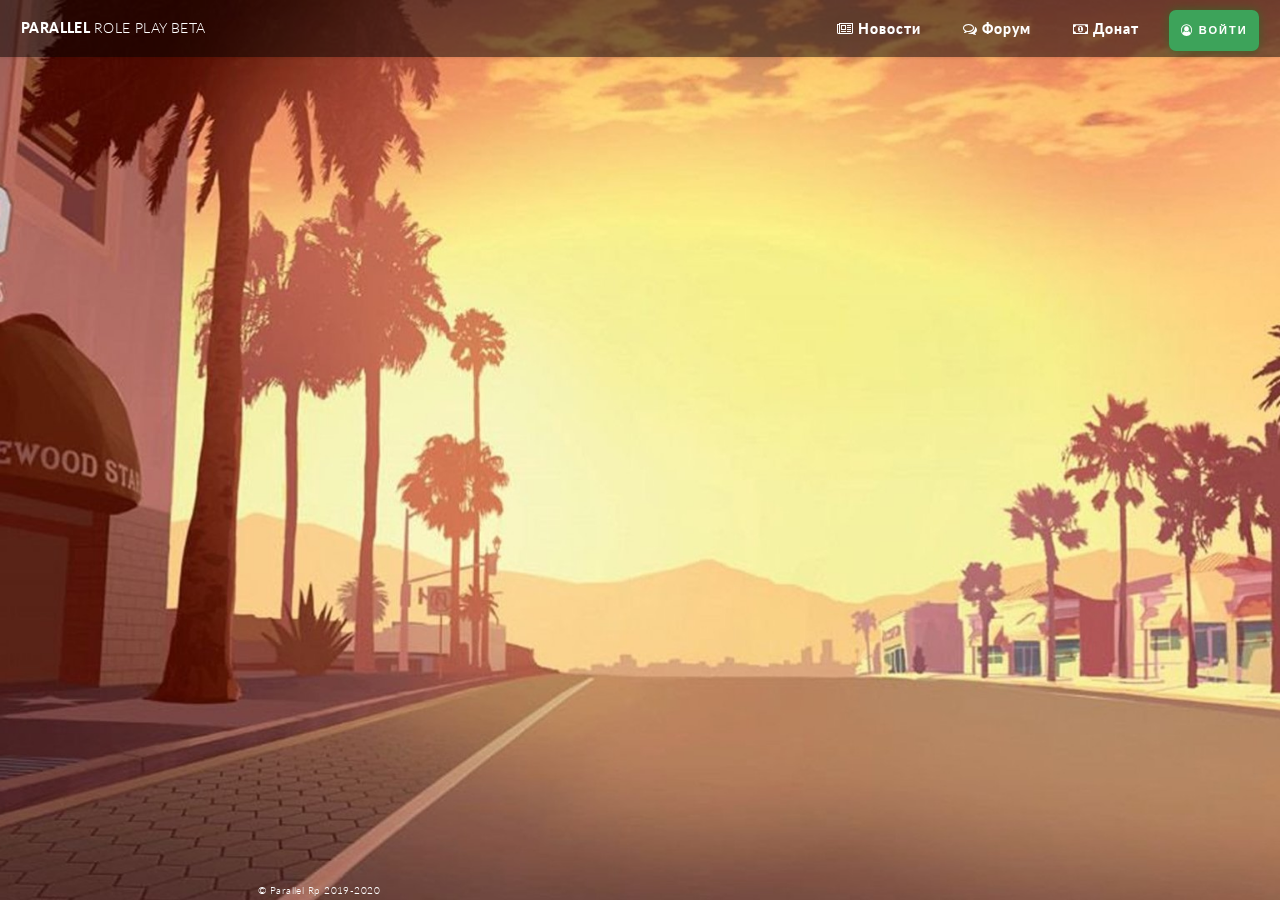
==== index.html @ 4cd782db "summ" ====
<!DOCTYPE HTML>
<html>
		<head>
				<title>Parallel Role Play</title>
				<meta charset="utf-8" />
				<meta name="viewport" href='mobile-index.html' />
				<script type='text/javascript'>
					if(window.innerWidth<600)
						llocation.href='mobile-index.html';
					</script>
				<link rel="stylesheet" href="assets/css/main.css" />
				<link rel="stylesheet" type="greatrussianrp/css" href="assets/css/animate.css" />
				<link rel="stylesheet" href="assets/css/fm.revealator.jquery.css">
				<link rel="stylesheet" href="assets/css/style button.css">
				<link rel="shortcut icon" href="images/favicon.jpg" type="image/jpg">
				<noscript><link rel="stylesheet" href="assets/css/noscript.css" /></noscript>
				<!--<style>
					body {
					 background: #c7b39b url(images/576754.jpg), url(images/576754.jpg); /* Цвет фона и путь к файлу */
					}
				   </style>-->
				
			</head>
	<body class="index is-preload"
		<div id="page-wrapper">

			<!-- Header -->
				<header id="header">
					<h1 id="logo"><a href="index.html">Parallel <span>Role Play Beta</span></a></h1>
					<nav id="nav">
						<ul>
							<li class="current"><a href="raz.html" class="icon fa-newspaper-o"> Новости</a></li>
							<li class="current"><a href="https://grrp.sa-mp-servers.com/forum" class="icon fa-comments-o">  Форум</a></li>
							<li class="current"><a href="donate.html" class="icon fa-money">  Донат</a></li>
							<li class="current"></li><a href="raz.html" ><button class="icon fa-user-circle-o"> Войти</button></a>
						</ul>
					</nav>
				</header>

			<!-- Banner -->
				<section id="banner">

					<div class="inner" style="border-radius: 8px;">

						<header>
							<h2>Parallel</h2>
						</header>
						<p>Добро пожаловать на <strong>Parallel</strong>, на этом сервере вы сможете ощутить себя кем угодно!
						<br />
						Начните играть прямо сейчас!
						<br />
						<footer>
							<ul class="buttons stacked">
								<li><a href="raz.html" class="button fit scrolly">Начать играть</a></li>
							</ul>
						</footer>

					</div>
			<!--</article>-->

			<!-- Footer -->
		

				<!--<center><ul class="icons">
					<li><a style = "color: #4682b4" href="https://vk.com/greatrussianrp" class="icon circle fa-vk"><span class="label">Vk</span></a></li>
					<li><a href="#" class="icon circle fa-facebook"><span class="label">Facebook</span></a></li>
					<li><a style = "color: #ff0000" href="#" class="icon circle fa-youtube-square"><span class="label">YouTube</span></a></li>
					<li><a href="#" class="icon circle fa-github"><span class="label">Github</span></a></li>
					<li><a href="#" class="icon circle fa-dribbble"><span class="label">Dribbble</span></a></li>
				</ul></center>-->
				<!-- Yandex.Metrika counter -->
<script type="text/javascript" >
	(function(m,e,t,r,i,k,a){m[i]=m[i]||function(){(m[i].a=m[i].a||[]).push(arguments)};
	m[i].l=1*new Date();k=e.createElement(t),a=e.getElementsByTagName(t)[0],k.async=1,k.src=r,a.parentNode.insertBefore(k,a)})
	(window, document, "script", "https://mc.yandex.ru/metrika/tag.js", "ym");
 
	ym(64696780, "init", {
		 clickmap:true,
		 trackLinks:true,
		 accurateTrackBounce:true
	});
 </script>
 <noscript><div><img src="https://mc.yandex.ru/watch/64696780" style="position:absolute; left:-9999px;" alt="" /></div></noscript>
 <!-- /Yandex.Metrika counter -->

				<ul class="copyright" style="height: 4px; position: fixed; z-index: 10000; bottom: 0px; right: 900px; margin: 0px 0px 20px; font-size: 10px;">
					<li>&copy; Parallel Rp 2019-2020</li>
				</ul>


		</div>
		<!-- Scripts -->
		<script src="assets/js/jquery.min.js"></script>
		<script src="assets/js/jquery.dropotron.min.js"></script>
		<script src="assets/js/jquery.scrolly.min.js"></script>
		<script src="assets/js/jquery.scrollex.min.js"></script>
		<script src="assets/js/browser.min.js"></script>
		<script src="assets/js/breakpoints.min.js"></script>
		<script src="assets/js/util.js"></script>
		<script src="assets/js/main.js"></script>
		<script src="http://ajax.googleapis.com/ajax/libs/jquery/1.11.0/jquery.min.js"></script>
		<script src="assets/js/jquery-1.11.3.min.js"></script>
		<script src="assets/js/fm.revealator.jquery.js"></script>
		<script type="text/javascript" src="https://vk.com/js/api/openapi.js?166"></script>
	<div id="vk_community_messages"></div>
	<script type="text/javascript">
	VK.Widgets.CommunityMessages("vk_community_messages", 169096168, {tooltipButtonText: "Есть вопрос или жалоба?"});
	</script>
	<script src="assets/js/jquery-1.11.3.min.js"></script> 
	<script src="assets/js/jquery.backstretch.min.js"></script> 
	<script> 
	var images = [ 
	"images/bg0.jpg", 
	"images/bg1.jpg",
	"images/bg2.jpg", 
	"images/bg3.jpg",
	"images/bg4.jpg",
	"images/bg5.jpg",
	"images/bg6.jpg",
	"images/bg7.jpg"
	]; 
	$(images).each(function(){ 
	$('<img/>')[0].src = this;  
	});   
	var index = 0; 
	$.backstretch(images[index], {speed: 500}); 
	setInterval(function() { 
	index = (index >= images.length - 1) ? 0 : index + 1; 
	$.backstretch(images[index]); 
	}, 60000); 
	</script>
	</section>
	</body>
</html>
---- assets/css/main.css ----
@import url("font-awesome.min.css");
@import url("https://fonts.googleapis.com/css?family=Lato:300,400,900");

/*
	Twenty by HTML5 UP
	html5up.net | @ajlkn
	Free for personal and commercial use under the CCA 3.0 license (html5up.net/license)
*/

html, body, div, span, applet, object,
iframe, h1, h2, h3, h4, h5, h6, p, blockquote,
pre, a, abbr, acronym, address, big, cite,
code, del, dfn, em, img, ins, kbd, q, s, samp,
small, strike, strong, sub, sup, tt, var, b,
u, i, center, dl, dt, dd, ol, ul, li, fieldset,
form, label, legend, table, caption, tbody,
tfoot, thead, tr, th, td, article, aside,
canvas, details, embed, figure, figcaption,
footer, header, hgroup, menu, nav, output, ruby,
section, summary, time, mark, audio, video {
	margin: 0;
	padding: 0;
	border: 0;
	font-size: 100%;
	font: inherit;
	vertical-align: baseline;}

article, aside, details, figcaption, figure,
footer, header, hgroup, menu, nav, section {
	display: block;}

body {
	line-height: 1;
}

ol, ul {
	list-style: none;
}

blockquote, q {
	quotes: none;
}

	blockquote:before, blockquote:after, q:before, q:after {
		content: '';
		content: none;
	}

table {
	border-collapse: collapse;
	border-spacing: 0;
}

body {
	-webkit-text-size-adjust: none;
}

mark {
	background-color: transparent;
	color: inherit;
}

input::-moz-focus-inner {
	border: 0;
	padding: 0;
}

input, select, textarea {
	-moz-appearance: none;
	-webkit-appearance: none;
	-ms-appearance: none;
	appearance: none;
}

/* Basic */

	html {
		box-sizing: border-box;
	}

	*, *:before, *:after {
		box-sizing: inherit;
	}

	body {
		background: #f3f6fa;
	}

		body.is-preload *, body.is-preload *:before, body.is-preload *:after {
			-moz-animation: none !important;
			-webkit-animation: none !important;
			-ms-animation: none !important;
			animation: none !important;
			-moz-transition: none !important;
			-webkit-transition: none !important;
			-ms-transition: none !important;
			transition: none !important;
		}

	body, input, select, textarea {
		color: #7c8081;
		font-family: 'Lato', sans-serif;
		font-size: 15pt;
		font-weight: 300;
		letter-spacing: 0.025em;
		line-height: 1.75em;
	}

	a {
		-moz-transition: color 0.2s ease-in-out, border-color 0.2s ease-in-out, background-color 0.2s ease-in-out;
		-webkit-transition: color 0.2s ease-in-out, border-color 0.2s ease-in-out, background-color 0.2s ease-in-out;
		-ms-transition: color 0.2s ease-in-out, border-color 0.2s ease-in-out, background-color 0.2s ease-in-out;
		transition: color 0.2s ease-in-out, border-color 0.2s ease-in-out, background-color 0.2s ease-in-out;
		color: #ffffff;
		text-decoration: none;
		border-bottom: dotted 1px;
	}

		a:hover {
			border-bottom-color: transparent;
		}

	strong, b {
		font-weight: 400;
	}

	p, ul, ol, dl, table, blockquote {
		margin: 0 0 2em 0;
	}

	h1, h2, h3, h4, h5, h6 {
		color: inherit;
		font-weight: 300;
		line-height: 1.75em;
		margin-bottom: 1em;
		text-transform: uppercase;
	}

		h1 a, h2 a, h3 a, h4 a, h5 a, h6 a {
			color: inherit;
			text-decoration: none;
			border: 0;
		}

	h2 {
		font-size: 1.5em;
		letter-spacing: 0.1em;
	}

	h3 {
		font-size: 1.15em;
		letter-spacing: 0.025em;
	}

	sub {
		font-size: 0.8em;
		position: relative;
		top: 0.5em;
	}

	sup {
		font-size: 0.8em;
		position: relative;
		top: -0.5em;
	}

	hr {
		border-top: solid 1px rgba(124, 128, 129, 0.2);
		border: 0;
		margin-bottom: 1.5em;
	}

	blockquote {
		border-left: solid 0.5em rgba(124, 128, 129, 0.2);
		font-style: italic;
		padding: 1em 0 1em 2em;
	}

/* Container */

	.container {
		margin: 0 auto;
		max-width: 100%;
		width: 1400px;
	}

		.container.medium {
			width: 1050px;
		}

		@media screen and (max-width: 1680px) {

			.container {
				width: 1200px;
			}

				.container.medium {
					width: 900px;
				}

		}

		@media screen and (max-width: 1280px) {

			.container {
				width: 960px;
			}

				.container.medium {
					width: 735px;
				}

		}

		@media screen and (max-width: 980px) {

			.container {
				width: 95%;
			}

				.container.medium {
					width: 71.25%;
				}

		}

		@media screen and (max-width: 840px) {

			.container {
				width: 95%;
			}

				.container.medium {
					width: 95%;
				}

		}

		@media screen and (max-width: 736px) {

			.container {
				width: 100%;
			}

				.container.medium {
					width: 100%;
				}

		}

/* Row */

	.row {
		display: flex;
		flex-wrap: wrap;
		box-sizing: border-box;
		align-items: stretch;
	}

		.row > * {
			box-sizing: border-box;
		}

		.row.gtr-uniform > * > :last-child {
			margin-bottom: 0;
		}

		.row.aln-left {
			justify-content: flex-start;
		}

		.row.aln-center {
			justify-content: center;
		}

		.row.aln-right {
			justify-content: flex-end;
		}

		.row.aln-top {
			align-items: flex-start;
		}

		.row.aln-middle {
			align-items: center;
		}

		.row.aln-bottom {
			align-items: flex-end;
		}

		.row > .imp {
			order: -1;
		}

		.row > .col-1 {
			width: 8.3333333333%;
		}

		.row > .off-1 {
			margin-left: 8.3333333333%;
		}

		.row > .col-2 {
			width: 16.6666666667%;
		}

		.row > .off-2 {
			margin-left: 16.6666666667%;
		}

		.row > .col-3 {
			width: 25%;
		}

		.row > .off-3 {
			margin-left: 25%;
		}

		.row > .col-4 {
			width: 33.3333333333%;
		}

		.row > .off-4 {
			margin-left: 33.3333333333%;
		}

		.row > .col-5 {
			width: 41.6666666667%;
		}

		.row > .off-5 {
			margin-left: 41.6666666667%;
		}

		.row > .col-6 {
			width: 50%;
		}

		.row > .off-6 {
			margin-left: 50%;
		}

		.row > .col-7 {
			width: 58.3333333333%;
		}

		.row > .off-7 {
			margin-left: 58.3333333333%;
		}

		.row > .col-8 {
			width: 66.6666666667%;
		}

		.row > .off-8 {
			margin-left: 66.6666666667%;
		}

		.row > .col-9 {
			width: 75%;
		}

		.row > .off-9 {
			margin-left: 75%;
		}

		.row > .col-10 {
			width: 83.3333333333%;
		}

		.row > .off-10 {
			margin-left: 83.3333333333%;
		}

		.row > .col-11 {
			width: 91.6666666667%;
		}

		.row > .off-11 {
			margin-left: 91.6666666667%;
		}

		.row > .col-12 {
			width: 100%;
		}

		.row > .off-12 {
			margin-left: 100%;
		}

		.row.gtr-0 {
			margin-top: 0px;
			margin-left: 0px;
		}

			.row.gtr-0 > * {
				padding: 0px 0 0 0px;
			}

			.row.gtr-0.gtr-uniform {
				margin-top: 0px;
			}

				.row.gtr-0.gtr-uniform > * {
					padding-top: 0px;
				}

		.row.gtr-25 {
			margin-top: -12.5px;
			margin-left: -12.5px;
		}

			.row.gtr-25 > * {
				padding: 12.5px 0 0 12.5px;
			}

			.row.gtr-25.gtr-uniform {
				margin-top: -12.5px;
			}

				.row.gtr-25.gtr-uniform > * {
					padding-top: 12.5px;
				}

		.row.gtr-50 {
			margin-top: -25px;
			margin-left: -25px;
		}

			.row.gtr-50 > * {
				padding: 25px 0 0 25px;
			}

			.row.gtr-50.gtr-uniform {
				margin-top: -25px;
			}

				.row.gtr-50.gtr-uniform > * {
					padding-top: 25px;
				}

		.row {
			margin-top: -50px;
			margin-left: -50px;
		}

			.row > * {
				padding: 50px 0 0 50px;
			}

			.row.gtr-uniform {
				margin-top: -50px;
			}

				.row.gtr-uniform > * {
					padding-top: 50px;
				}

		.row.gtr-150 {
			margin-top: -75px;
			margin-left: -75px;
		}

			.row.gtr-150 > * {
				padding: 75px 0 0 75px;
			}

			.row.gtr-150.gtr-uniform {
				margin-top: -75px;
			}

				.row.gtr-150.gtr-uniform > * {
					padding-top: 75px;
				}

		.row.gtr-200 {
			margin-top: -100px;
			margin-left: -100px;
		}

			.row.gtr-200 > * {
				padding: 100px 0 0 100px;
			}

			.row.gtr-200.gtr-uniform {
				margin-top: -100px;
			}

				.row.gtr-200.gtr-uniform > * {
					padding-top: 100px;
				}

		@media screen and (max-width: 1680px) {

			.row {
				display: flex;
				flex-wrap: wrap;
				box-sizing: border-box;
				align-items: stretch;
			}

				.row > * {
					box-sizing: border-box;
				}

				.row.gtr-uniform > * > :last-child {
					margin-bottom: 0;
				}

				.row.aln-left {
					justify-content: flex-start;
				}

				.row.aln-center {
					justify-content: center;
				}

				.row.aln-right {
					justify-content: flex-end;
				}

				.row.aln-top {
					align-items: flex-start;
				}

				.row.aln-middle {
					align-items: center;
				}

				.row.aln-bottom {
					align-items: flex-end;
				}

				.row > .imp-wide {
					order: -1;
				}

				.row > .col-1-wide {
					width: 8.3333333333%;
				}

				.row > .off-1-wide {
					margin-left: 8.3333333333%;
				}

				.row > .col-2-wide {
					width: 16.6666666667%;
				}

				.row > .off-2-wide {
					margin-left: 16.6666666667%;
				}

				.row > .col-3-wide {
					width: 25%;
				}

				.row > .off-3-wide {
					margin-left: 25%;
				}

				.row > .col-4-wide {
					width: 33.3333333333%;
				}

				.row > .off-4-wide {
					margin-left: 33.3333333333%;
				}

				.row > .col-5-wide {
					width: 41.6666666667%;
				}

				.row > .off-5-wide {
					margin-left: 41.6666666667%;
				}

				.row > .col-6-wide {
					width: 50%;
				}

				.row > .off-6-wide {
					margin-left: 50%;
				}

				.row > .col-7-wide {
					width: 58.3333333333%;
				}

				.row > .off-7-wide {
					margin-left: 58.3333333333%;
				}

				.row > .col-8-wide {
					width: 66.6666666667%;
				}

				.row > .off-8-wide {
					margin-left: 66.6666666667%;
				}

				.row > .col-9-wide {
					width: 75%;
				}

				.row > .off-9-wide {
					margin-left: 75%;
				}

				.row > .col-10-wide {
					width: 83.3333333333%;
				}

				.row > .off-10-wide {
					margin-left: 83.3333333333%;
				}

				.row > .col-11-wide {
					width: 91.6666666667%;
				}

				.row > .off-11-wide {
					margin-left: 91.6666666667%;
				}

				.row > .col-12-wide {
					width: 100%;
				}

				.row > .off-12-wide {
					margin-left: 100%;
				}

				.row.gtr-0 {
					margin-top: 0px;
					margin-left: 0px;
				}

					.row.gtr-0 > * {
						padding: 0px 0 0 0px;
					}

					.row.gtr-0.gtr-uniform {
						margin-top: 0px;
					}

						.row.gtr-0.gtr-uniform > * {
							padding-top: 0px;
						}

				.row.gtr-25 {
					margin-top: -10px;
					margin-left: -10px;
				}

					.row.gtr-25 > * {
						padding: 10px 0 0 10px;
					}

					.row.gtr-25.gtr-uniform {
						margin-top: -10px;
					}

						.row.gtr-25.gtr-uniform > * {
							padding-top: 10px;
						}

				.row.gtr-50 {
					margin-top: -20px;
					margin-left: -20px;
				}

					.row.gtr-50 > * {
						padding: 20px 0 0 20px;
					}

					.row.gtr-50.gtr-uniform {
						margin-top: -20px;
					}

						.row.gtr-50.gtr-uniform > * {
							padding-top: 20px;
						}

				.row {
					margin-top: -40px;
					margin-left: -40px;
				}

					.row > * {
						padding: 40px 0 0 40px;
					}

					.row.gtr-uniform {
						margin-top: -40px;
					}

						.row.gtr-uniform > * {
							padding-top: 40px;
						}

				.row.gtr-150 {
					margin-top: -60px;
					margin-left: -60px;
				}

					.row.gtr-150 > * {
						padding: 60px 0 0 60px;
					}

					.row.gtr-150.gtr-uniform {
						margin-top: -60px;
					}

						.row.gtr-150.gtr-uniform > * {
							padding-top: 60px;
						}

				.row.gtr-200 {
					margin-top: -80px;
					margin-left: -80px;
				}

					.row.gtr-200 > * {
						padding: 80px 0 0 80px;
					}

					.row.gtr-200.gtr-uniform {
						margin-top: -80px;
					}

						.row.gtr-200.gtr-uniform > * {
							padding-top: 80px;
						}

		}

		@media screen and (max-width: 1280px) {

			.row {
				display: flex;
				flex-wrap: wrap;
				box-sizing: border-box;
				align-items: stretch;
			}

				.row > * {
					box-sizing: border-box;
				}

				.row.gtr-uniform > * > :last-child {
					margin-bottom: 0;
				}

				.row.aln-left {
					justify-content: flex-start;
				}

				.row.aln-center {
					justify-content: center;
				}

				.row.aln-right {
					justify-content: flex-end;
				}

				.row.aln-top {
					align-items: flex-start;
				}

				.row.aln-middle {
					align-items: center;
				}

				.row.aln-bottom {
					align-items: flex-end;
				}

				.row > .imp-normal {
					order: -1;
				}

				.row > .col-1-normal {
					width: 8.3333333333%;
				}

				.row > .off-1-normal {
					margin-left: 8.3333333333%;
				}

				.row > .col-2-normal {
					width: 16.6666666667%;
				}

				.row > .off-2-normal {
					margin-left: 16.6666666667%;
				}

				.row > .col-3-normal {
					width: 25%;
				}

				.row > .off-3-normal {
					margin-left: 25%;
				}

				.row > .col-4-normal {
					width: 33.3333333333%;
				}

				.row > .off-4-normal {
					margin-left: 33.3333333333%;
				}

				.row > .col-5-normal {
					width: 41.6666666667%;
				}

				.row > .off-5-normal {
					margin-left: 41.6666666667%;
				}

				.row > .col-6-normal {
					width: 50%;
				}

				.row > .off-6-normal {
					margin-left: 50%;
				}

				.row > .col-7-normal {
					width: 58.3333333333%;
				}

				.row > .off-7-normal {
					margin-left: 58.3333333333%;
				}

				.row > .col-8-normal {
					width: 66.6666666667%;
				}

				.row > .off-8-normal {
					margin-left: 66.6666666667%;
				}

				.row > .col-9-normal {
					width: 75%;
				}

				.row > .off-9-normal {
					margin-left: 75%;
				}

				.row > .col-10-normal {
					width: 83.3333333333%;
				}

				.row > .off-10-normal {
					margin-left: 83.3333333333%;
				}

				.row > .col-11-normal {
					width: 91.6666666667%;
				}

				.row > .off-11-normal {
					margin-left: 91.6666666667%;
				}

				.row > .col-12-normal {
					width: 100%;
				}

				.row > .off-12-normal {
					margin-left: 100%;
				}

				.row.gtr-0 {
					margin-top: 0px;
					margin-left: 0px;
				}

					.row.gtr-0 > * {
						padding: 0px 0 0 0px;
					}

					.row.gtr-0.gtr-uniform {
						margin-top: 0px;
					}

						.row.gtr-0.gtr-uniform > * {
							padding-top: 0px;
						}

				.row.gtr-25 {
					margin-top: -10px;
					margin-left: -10px;
				}

					.row.gtr-25 > * {
						padding: 10px 0 0 10px;
					}

					.row.gtr-25.gtr-uniform {
						margin-top: -10px;
					}

						.row.gtr-25.gtr-uniform > * {
							padding-top: 10px;
						}

				.row.gtr-50 {
					margin-top: -20px;
					margin-left: -20px;
				}

					.row.gtr-50 > * {
						padding: 20px 0 0 20px;
					}

					.row.gtr-50.gtr-uniform {
						margin-top: -20px;
					}

						.row.gtr-50.gtr-uniform > * {
							padding-top: 20px;
						}

				.row {
					margin-top: -40px;
					margin-left: -40px;
				}

					.row > * {
						padding: 40px 0 0 40px;
					}

					.row.gtr-uniform {
						margin-top: -40px;
					}

						.row.gtr-uniform > * {
							padding-top: 40px;
						}

				.row.gtr-150 {
					margin-top: -60px;
					margin-left: -60px;
				}

					.row.gtr-150 > * {
						padding: 60px 0 0 60px;
					}

					.row.gtr-150.gtr-uniform {
						margin-top: -60px;
					}

						.row.gtr-150.gtr-uniform > * {
							padding-top: 60px;
						}

				.row.gtr-200 {
					margin-top: -80px;
					margin-left: -80px;
				}

					.row.gtr-200 > * {
						padding: 80px 0 0 80px;
					}

					.row.gtr-200.gtr-uniform {
						margin-top: -80px;
					}

						.row.gtr-200.gtr-uniform > * {
							padding-top: 80px;
						}

		}

		@media screen and (max-width: 980px) {

			.row {
				display: flex;
				flex-wrap: wrap;
				box-sizing: border-box;
				align-items: stretch;
			}

				.row > * {
					box-sizing: border-box;
				}

				.row.gtr-uniform > * > :last-child {
					margin-bottom: 0;
				}

				.row.aln-left {
					justify-content: flex-start;
				}

				.row.aln-center {
					justify-content: center;
				}

				.row.aln-right {
					justify-content: flex-end;
				}

				.row.aln-top {
					align-items: flex-start;
				}

				.row.aln-middle {
					align-items: center;
				}

				.row.aln-bottom {
					align-items: flex-end;
				}

				.row > .imp-narrow {
					order: -1;
				}

				.row > .col-1-narrow {
					width: 8.3333333333%;
				}

				.row > .off-1-narrow {
					margin-left: 8.3333333333%;
				}

				.row > .col-2-narrow {
					width: 16.6666666667%;
				}

				.row > .off-2-narrow {
					margin-left: 16.6666666667%;
				}

				.row > .col-3-narrow {
					width: 25%;
				}

				.row > .off-3-narrow {
					margin-left: 25%;
				}

				.row > .col-4-narrow {
					width: 33.3333333333%;
				}

				.row > .off-4-narrow {
					margin-left: 33.3333333333%;
				}

				.row > .col-5-narrow {
					width: 41.6666666667%;
				}

				.row > .off-5-narrow {
					margin-left: 41.6666666667%;
				}

				.row > .col-6-narrow {
					width: 50%;
				}

				.row > .off-6-narrow {
					margin-left: 50%;
				}

				.row > .col-7-narrow {
					width: 58.3333333333%;
				}

				.row > .off-7-narrow {
					margin-left: 58.3333333333%;
				}

				.row > .col-8-narrow {
					width: 66.6666666667%;
				}

				.row > .off-8-narrow {
					margin-left: 66.6666666667%;
				}

				.row > .col-9-narrow {
					width: 75%;
				}

				.row > .off-9-narrow {
					margin-left: 75%;
				}

				.row > .col-10-narrow {
					width: 83.3333333333%;
				}

				.row > .off-10-narrow {
					margin-left: 83.3333333333%;
				}

				.row > .col-11-narrow {
					width: 91.6666666667%;
				}

				.row > .off-11-narrow {
					margin-left: 91.6666666667%;
				}

				.row > .col-12-narrow {
					width: 100%;
				}

				.row > .off-12-narrow {
					margin-left: 100%;
				}

				.row.gtr-0 {
					margin-top: 0px;
					margin-left: 0px;
				}

					.row.gtr-0 > * {
						padding: 0px 0 0 0px;
					}

					.row.gtr-0.gtr-uniform {
						margin-top: 0px;
					}

						.row.gtr-0.gtr-uniform > * {
							padding-top: 0px;
						}

				.row.gtr-25 {
					margin-top: -7.5px;
					margin-left: -7.5px;
				}

					.row.gtr-25 > * {
						padding: 7.5px 0 0 7.5px;
					}

					.row.gtr-25.gtr-uniform {
						margin-top: -7.5px;
					}

						.row.gtr-25.gtr-uniform > * {
							padding-top: 7.5px;
						}

				.row.gtr-50 {
					margin-top: -15px;
					margin-left: -15px;
				}

					.row.gtr-50 > * {
						padding: 15px 0 0 15px;
					}

					.row.gtr-50.gtr-uniform {
						margin-top: -15px;
					}

						.row.gtr-50.gtr-uniform > * {
							padding-top: 15px;
						}

				.row {
					margin-top: -30px;
					margin-left: -30px;
				}

					.row > * {
						padding: 30px 0 0 30px;
					}

					.row.gtr-uniform {
						margin-top: -30px;
					}

						.row.gtr-uniform > * {
							padding-top: 30px;
						}

				.row.gtr-150 {
					margin-top: -45px;
					margin-left: -45px;
				}

					.row.gtr-150 > * {
						padding: 45px 0 0 45px;
					}

					.row.gtr-150.gtr-uniform {
						margin-top: -45px;
					}

						.row.gtr-150.gtr-uniform > * {
							padding-top: 45px;
						}

				.row.gtr-200 {
					margin-top: -60px;
					margin-left: -60px;
				}

					.row.gtr-200 > * {
						padding: 60px 0 0 60px;
					}

					.row.gtr-200.gtr-uniform {
						margin-top: -60px;
					}

						.row.gtr-200.gtr-uniform > * {
							padding-top: 60px;
						}

		}

		@media screen and (max-width: 840px) {

			.row {
				display: flex;
				flex-wrap: wrap;
				box-sizing: border-box;
				align-items: stretch;
			}

				.row > * {
					box-sizing: border-box;
				}

				.row.gtr-uniform > * > :last-child {
					margin-bottom: 0;
				}

				.row.aln-left {
					justify-content: flex-start;
				}

				.row.aln-center {
					justify-content: center;
				}

				.row.aln-right {
					justify-content: flex-end;
				}

				.row.aln-top {
					align-items: flex-start;
				}

				.row.aln-middle {
					align-items: center;
				}

				.row.aln-bottom {
					align-items: flex-end;
				}

				.row > .imp-narrower {
					order: -1;
				}

				.row > .col-1-narrower {
					width: 8.3333333333%;
				}

				.row > .off-1-narrower {
					margin-left: 8.3333333333%;
				}

				.row > .col-2-narrower {
					width: 16.6666666667%;
				}

				.row > .off-2-narrower {
					margin-left: 16.6666666667%;
				}

				.row > .col-3-narrower {
					width: 25%;
				}

				.row > .off-3-narrower {
					margin-left: 25%;
				}

				.row > .col-4-narrower {
					width: 33.3333333333%;
				}

				.row > .off-4-narrower {
					margin-left: 33.3333333333%;
				}

				.row > .col-5-narrower {
					width: 41.6666666667%;
				}

				.row > .off-5-narrower {
					margin-left: 41.6666666667%;
				}

				.row > .col-6-narrower {
					width: 50%;
				}

				.row > .off-6-narrower {
					margin-left: 50%;
				}

				.row > .col-7-narrower {
					width: 58.3333333333%;
				}

				.row > .off-7-narrower {
					margin-left: 58.3333333333%;
				}

				.row > .col-8-narrower {
					width: 66.6666666667%;
				}

				.row > .off-8-narrower {
					margin-left: 66.6666666667%;
				}

				.row > .col-9-narrower {
					width: 75%;
				}

				.row > .off-9-narrower {
					margin-left: 75%;
				}

				.row > .col-10-narrower {
					width: 83.3333333333%;
				}

				.row > .off-10-narrower {
					margin-left: 83.3333333333%;
				}

				.row > .col-11-narrower {
					width: 91.6666666667%;
				}

				.row > .off-11-narrower {
					margin-left: 91.6666666667%;
				}

				.row > .col-12-narrower {
					width: 100%;
				}

				.row > .off-12-narrower {
					margin-left: 100%;
				}

				.row.gtr-0 {
					margin-top: 0px;
					margin-left: 0px;
				}

					.row.gtr-0 > * {
						padding: 0px 0 0 0px;
					}

					.row.gtr-0.gtr-uniform {
						margin-top: 0px;
					}

						.row.gtr-0.gtr-uniform > * {
							padding-top: 0px;
						}

				.row.gtr-25 {
					margin-top: -7.5px;
					margin-left: -7.5px;
				}

					.row.gtr-25 > * {
						padding: 7.5px 0 0 7.5px;
					}

					.row.gtr-25.gtr-uniform {
						margin-top: -7.5px;
					}

						.row.gtr-25.gtr-uniform > * {
							padding-top: 7.5px;
						}

				.row.gtr-50 {
					margin-top: -15px;
					margin-left: -15px;
				}

					.row.gtr-50 > * {
						padding: 15px 0 0 15px;
					}

					.row.gtr-50.gtr-uniform {
						margin-top: -15px;
					}

						.row.gtr-50.gtr-uniform > * {
							padding-top: 15px;
						}

				.row {
					margin-top: -30px;
					margin-left: -30px;
				}

					.row > * {
						padding: 30px 0 0 30px;
					}

					.row.gtr-uniform {
						margin-top: -30px;
					}

						.row.gtr-uniform > * {
							padding-top: 30px;
						}

				.row.gtr-150 {
					margin-top: -45px;
					margin-left: -45px;
				}

					.row.gtr-150 > * {
						padding: 45px 0 0 45px;
					}

					.row.gtr-150.gtr-uniform {
						margin-top: -45px;
					}

						.row.gtr-150.gtr-uniform > * {
							padding-top: 45px;
						}

				.row.gtr-200 {
					margin-top: -60px;
					margin-left: -60px;
				}

					.row.gtr-200 > * {
						padding: 60px 0 0 60px;
					}

					.row.gtr-200.gtr-uniform {
						margin-top: -60px;
					}

						.row.gtr-200.gtr-uniform > * {
							padding-top: 60px;
						}

		}

		@media screen and (max-width: 736px) {

			.row {
				display: flex;
				flex-wrap: wrap;
				box-sizing: border-box;
				align-items: stretch;
			}

				.row > * {
					box-sizing: border-box;
				}

				.row.gtr-uniform > * > :last-child {
					margin-bottom: 0;
				}

				.row.aln-left {
					justify-content: flex-start;
				}

				.row.aln-center {
					justify-content: center;
				}

				.row.aln-right {
					justify-content: flex-end;
				}

				.row.aln-top {
					align-items: flex-start;
				}

				.row.aln-middle {
					align-items: center;
				}

				.row.aln-bottom {
					align-items: flex-end;
				}

				.row > .imp-mobile {
					order: -1;
				}

				.row > .col-1-mobile {
					width: 8.3333333333%;
				}

				.row > .off-1-mobile {
					margin-left: 8.3333333333%;
				}

				.row > .col-2-mobile {
					width: 16.6666666667%;
				}

				.row > .off-2-mobile {
					margin-left: 16.6666666667%;
				}

				.row > .col-3-mobile {
					width: 25%;
				}

				.row > .off-3-mobile {
					margin-left: 25%;
				}

				.row > .col-4-mobile {
					width: 33.3333333333%;
				}

				.row > .off-4-mobile {
					margin-left: 33.3333333333%;
				}

				.row > .col-5-mobile {
					width: 41.6666666667%;
				}

				.row > .off-5-mobile {
					margin-left: 41.6666666667%;
				}

				.row > .col-6-mobile {
					width: 50%;
				}

				.row > .off-6-mobile {
					margin-left: 50%;
				}

				.row > .col-7-mobile {
					width: 58.3333333333%;
				}

				.row > .off-7-mobile {
					margin-left: 58.3333333333%;
				}

				.row > .col-8-mobile {
					width: 66.6666666667%;
				}

				.row > .off-8-mobile {
					margin-left: 66.6666666667%;
				}

				.row > .col-9-mobile {
					width: 75%;
				}

				.row > .off-9-mobile {
					margin-left: 75%;
				}

				.row > .col-10-mobile {
					width: 83.3333333333%;
				}

				.row > .off-10-mobile {
					margin-left: 83.3333333333%;
				}

				.row > .col-11-mobile {
					width: 91.6666666667%;
				}

				.row > .off-11-mobile {
					margin-left: 91.6666666667%;
				}

				.row > .col-12-mobile {
					width: 100%;
				}

				.row > .off-12-mobile {
					margin-left: 100%;
				}

				.row.gtr-0 {
					margin-top: 0px;
					margin-left: 0px;
				}

					.row.gtr-0 > * {
						padding: 0px 0 0 0px;
					}

					.row.gtr-0.gtr-uniform {
						margin-top: 0px;
					}

						.row.gtr-0.gtr-uniform > * {
							padding-top: 0px;
						}

				.row.gtr-25 {
					margin-top: -7.5px;
					margin-left: -7.5px;
				}

					.row.gtr-25 > * {
						padding: 7.5px 0 0 7.5px;
					}

					.row.gtr-25.gtr-uniform {
						margin-top: -7.5px;
					}

						.row.gtr-25.gtr-uniform > * {
							padding-top: 7.5px;
						}

				.row.gtr-50 {
					margin-top: -15px;
					margin-left: -15px;
				}

					.row.gtr-50 > * {
						padding: 15px 0 0 15px;
					}

					.row.gtr-50.gtr-uniform {
						margin-top: -15px;
					}

						.row.gtr-50.gtr-uniform > * {
							padding-top: 15px;
						}

				.row {
					margin-top: -30px;
					margin-left: -30px;
				}

					.row > * {
						padding: 30px 0 0 30px;
					}

					.row.gtr-uniform {
						margin-top: -30px;
					}

						.row.gtr-uniform > * {
							padding-top: 30px;
						}

				.row.gtr-150 {
					margin-top: -45px;
					margin-left: -45px;
				}

					.row.gtr-150 > * {
						padding: 45px 0 0 45px;
					}

					.row.gtr-150.gtr-uniform {
						margin-top: -45px;
					}

						.row.gtr-150.gtr-uniform > * {
							padding-top: 45px;
						}

				.row.gtr-200 {
					margin-top: -60px;
					margin-left: -60px;
				}

					.row.gtr-200 > * {
						padding: 60px 0 0 60px;
					}

					.row.gtr-200.gtr-uniform {
						margin-top: -60px;
					}

						.row.gtr-200.gtr-uniform > * {
							padding-top: 60px;
						}

		}

/* Section/Article */

	section.special, article.special {
		text-align: center;
	}

	header.major {
		padding-bottom: 2em;
	}

	header.special {
		margin-bottom: 5em;
		padding-top: 7em;
		position: relative;
		text-align: center;
	}

		header.special:before, header.special:after {
			border-bottom: solid 1.5px;
			border-top: solid 1.5px;
			content: '';
			height: 7px;
			opacity: 0.1;
			position: absolute;
			top: 1.75em;
			width: 43%;
		}

		header.special:before {
			left: 0;
		}

		header.special:after {
			right: 0;
		}

		header.special h2 {
			margin-bottom: 0;
		}

		header.special h2 + p {
			margin-bottom: 0;
			padding-top: 1.5em;
		}

		header.special .icon {
			color: #fff;
			cursor: default;
			height: 7em;
			left: 0;
			position: absolute;
			text-align: center;
			top: 1em;
			width: 100%;
		}

			header.special .icon:before {
				font-size: 3.5em;
				opacity: 0.35;
			}

	footer > :last-child {
		margin-bottom: 0;
	}

	footer.major {
		padding-top: 3em;
	}

/* Form */

	input[type="text"],
	input[type="password"],
	input[type="email"],
	textarea {
		-moz-transition: background-color 0.2s ease-in-out, border-color 0.2s ease-in-out;
		-webkit-transition: background-color 0.2s ease-in-out, border-color 0.2s ease-in-out;
		-ms-transition: background-color 0.2s ease-in-out, border-color 0.2s ease-in-out;
		transition: background-color 0.2s ease-in-out, border-color 0.2s ease-in-out;
		-moz-appearance: none;
		-webkit-appearance: none;
		-ms-appearance: none;
		appearance: none;
		background: none;
		border: solid 1px rgba(124, 128, 129, 0.2);
		border-radius: 0;
		color: inherit;
		display: block;
		padding: 0.75em;
		text-decoration: none;
		width: 100%;
		outline: 0;
	}

		input[type="text"]:focus,
		input[type="password"]:focus,
		input[type="email"]:focus,
		textarea:focus {
			border-color: #83d3c9;
		}

	input[type="text"],
	input[type="password"],
	input[type="email"] {
		line-height: 1em;
	}

	::-webkit-input-placeholder {
		color: inherit;
		opacity: 0.5;
		position: relative;
		top: 3px;
	}

	:-moz-placeholder {
		color: inherit;
		opacity: 0.5;
	}

	::-moz-placeholder {
		color: inherit;
		opacity: 0.5;
	}

	:-ms-input-placeholder {
		color: inherit;
		opacity: 0.5;
	}

/* Image */

	.image {
		border: 0;
		position: relative;
	}

		.image:before {
			background: url("images/overlay.png");
			content: '';
			height: 100%;
			left: 0;
			position: absolute;
			top: 0;
			width: 100%;
		}

		.image.fit {
			display: block;
		}

			.image.fit img {
				display: block;
				width: 100%;
			}

		.image.featured {
			display: block;
			margin: 0 0 2em 0;
		}

			.image.featured img {
				display: block;
				width: 100%;
			}

/* Icon */

	.icon {
		text-decoration: none;
		position: relative;
	}

		.icon:before {
			-moz-osx-font-smoothing: grayscale;
			-webkit-font-smoothing: antialiased;
			font-family: FontAwesome;
			font-style: normal;
			font-weight: normal;
			text-transform: none !important;
		}

		.icon.circle {
			-moz-transition: all 0.2s ease-in-out;
			-webkit-transition: all 0.2s ease-in-out;
			-ms-transition: all 0.2s ease-in-out;
			transition: all 0.2s ease-in-out;
			border: 0;
			border-radius: 100%;
			display: inline-block;
			font-size: 1.25em;
			height: 2.25em;
			left: 0;
			line-height: 2.25em;
			text-align: center;
			text-decoration: none;
			top: 0;
			width: 2.25em;
		}

			.icon.circle:hover {
				top: -0.2em;
			}

			.icon.circle.fa-twitter {
				background: #70aecd;
				color: #fff;
			}

				.icon.circle.fa-twitter:hover {
					background: #7fb7d2;
				}

			.icon.circle.fa-facebook {
				background: #7490c3;
				color: #fff;
			}

				.icon.circle.fa-facebook:hover {
					background: #829bc9;
				}

			.icon.circle.fa-google-plus {
				background: #db6b67;
				color: #fff;
			}

				.icon.circle.fa-google-plus:hover {
					background: #df7b77;
				}

			.icon.circle.fa-github {
				background: #dcad8b;
				color: #fff;
			}

				.icon.circle.fa-github:hover {
					background: #e1b89b;
				}

			.icon.circle.fa-dribbble {
				background: #da83ae;
				color: #fff;
			}

				.icon.circle.fa-dribbble:hover {
					background: #df93b8;
				}

		.icon.featured {
			cursor: default;
			display: block;
			margin: 0 0 1.5em 0;
			opacity: 0.35;
			text-align: center;
		}

			.icon.featured:before {
				font-size: 5em;
				line-height: 1em;
			}

		.icon > .label {
			display: none;
		}

/* List */

	ol {
		list-style: decimal;
		padding-left: 1.25em;
	}

		ol li {
			padding-left: 0.25em;
		}

	ul {
		padding-left: 1em;
	}

		ul li {
			padding-left: 0.5em;
		}

/* Icons */

	ul.icons {
		list-style: none;
		padding-left: 0;
		cursor: default;
	}

		ul.icons li {
			display: inline-block;
			line-height: 1em;
			padding-left: 0.5em;
		}

			ul.icons li:first-child {
				padding-left: 0;
			}

/* Featured Icons */

	ul.featured-icons {
		cursor: default;
		margin: -0.75em 0 0 0;
		opacity: 0.35;
		overflow: hidden;
		position: relative;
		list-style: none;
		padding-left: 0;
	}

		ul.featured-icons li {
			display: block;
			float: left;
			text-align: center;
			width: 50%;
			padding-left: 0;
		}

			ul.featured-icons li .icon {
				display: inline-block;
				font-size: 6.25em;
				height: 1.25em;
				line-height: 1.25em;
				width: 1em;
			}

/* Buttons */

	ul.buttons {
		cursor: default;
		list-style: none;
		padding-left: 0;
	}

		ul.buttons:last-child {
			margin-bottom: 0;
		}

		ul.buttons li {
			display: inline-block;
			padding: 0 0 0 1.5em;
		}

			ul.buttons li:first-child {
				padding: 0;
			}

		ul.buttons.stacked li {
			display: block;
			padding: 1.5em 0 0 0;
		}

			ul.buttons.stacked li:first-child {
				padding: 0;
			}

/* Table */

	table {
		width: 100%;
	}

		table.default {
			width: 100%;
		}

			table.default tbody tr {
				border-bottom: solid 1px rgba(124, 128, 129, 0.2);
			}

			table.default td {
				padding: 0.5em 1em 0.5em 1em;
			}

			table.default th {
				font-weight: 400;
				padding: 0.5em 1em 0.5em 1em;
				text-align: left;
			}

			table.default thead {
				background: #7c8081;
				color: #fff;
			}

/* Button */

	input[type="button"],
	input[type="submit"],
	input[type="reset"],
	button,
	.button {
		-moz-appearance: none;
		-webkit-appearance: none;
		-ms-appearance: none;
		appearance: none;
		-moz-transition: color 0.2s ease-in-out, border-color 0.2s ease-in-out, background-color 0.2s ease-in-out;
		-webkit-transition: color 0.2s ease-in-out, border-color 0.2s ease-in-out, background-color 0.2s ease-in-out;
		-ms-transition: color 0.2s ease-in-out, border-color 0.2s ease-in-out, background-color 0.2s ease-in-out;
		transition: color 0.2s ease-in-out, border-color 0.2s ease-in-out, background-color 0.2s ease-in-out;
		background: none;
		border: solid 1px;
		border-radius: 0;
		color: inherit;
		cursor: pointer;
		display: inline-block;
		font-size: 0.8em;
		font-weight: 900;
		letter-spacing: 2px;
		min-width: 18em;
		padding: 0 0.75em;
		line-height: 3.75em;
		text-align: center;
		text-decoration: none;
		text-transform: uppercase;
	}

		input[type="button"]:hover,
		input[type="submit"]:hover,
		input[type="reset"]:hover,
		button:hover,
		.button:hover {
			background: rgba(188, 202, 206, 0.15);
			border-color: inherit;
		}

		input[type="button"].primary,
		input[type="submit"].primary,
		input[type="reset"].primary,
		button.primary,
		.button.primary {
			background: #83d3c9;
			border-color: #83d3c9;
			color: #fff !important;
		}

			input[type="button"].primary:hover,
			input[type="submit"].primary:hover,
			input[type="reset"].primary:hover,
			button.primary:hover,
			.button.primary:hover {
				background: #96dad1 !important;
				border-color: #96dad1 !important;
			}

		input[type="button"].fit,
		input[type="submit"].fit,
		input[type="reset"].fit,
		button.fit,
		.button.fit {
			width: 100%;
		}

		input[type="button"].small,
		input[type="submit"].small,
		input[type="reset"].small,
		button.small,
		.button.small {
			font-size: 0.7em;
			min-width: 14em;
			padding: 0.5em 0;
		}

/* Wrapper */

	.wrapper {
		margin-bottom: 5em;
		padding: 5em;
	}

		.wrapper.style1 {
			padding: 0;
		}

		.wrapper.style2 {
			background-color: #83d3c9;
			background-image: url("images/light-bl.svg"), url("images/light-br.svg");
			background-position: bottom left, bottom right;
			background-repeat: no-repeat, no-repeat;
			background-size: 25em, 25em;
			color: #fff;
		}

			.wrapper.style2 input[type="button"]:hover,
			.wrapper.style2 input[type="submit"]:hover,
			.wrapper.style2 input[type="reset"]:hover,
			.wrapper.style2 button:hover,
			.wrapper.style2 .button:hover {
				background: rgba(255, 255, 255, 0.15) !important;
			}

			.wrapper.style2 input[type="button"].primary,
			.wrapper.style2 input[type="submit"].primary,
			.wrapper.style2 input[type="reset"].primary,
			.wrapper.style2 button.primary,
			.wrapper.style2 .button.primary {
				background: #fff;
				border-color: #fff;
				color: #83d3c9 !important;
			}

				.wrapper.style2 input[type="button"].primary:hover,
				.wrapper.style2 input[type="submit"].primary:hover,
				.wrapper.style2 input[type="reset"].primary:hover,
				.wrapper.style2 button.primary:hover,
				.wrapper.style2 .button.primary:hover {
					border-color: inherit !important;
					color: #fff !important;
				}

		.wrapper.style3 {
			background: #fff;
			color: inherit;
		}

		.wrapper.style4 {
			background: #fff;
			color: inherit;
			padding: 4em;
		}

/* Header */

	@-moz-keyframes reveal-header {
		0% {
			top: -5em;
		}

		100% {
			top: 0;
		}
	}

	@-webkit-keyframes reveal-header {
		0% {
			top: -5em;
		}

		100% {
			top: 0;
		}
	}

	@-ms-keyframes reveal-header {
		0% {
			top: -5em;
		}

		100% {
			top: 0;
		}
	}

	@keyframes reveal-header {
		0% {
			top: -5em;
		}

		100% {
			top: 0;
		}
	}

	#header {
		background: #00000080;
		box-shadow: 0 1px 2px 0 rgba(0, 0, 0, 0.075);
		color: #fff;
		cursor: default;
		font-size: 0.8em;
		left: 0;
		padding: 1.3em 1.5em;
		position: fixed;
		top: 0;
		width: 100%;
		z-index: 10000;
	}

		#header h1 {
			font-weight: 900;
			margin: 0;
		}

			#header h1 span {
				font-weight: 300;
			}

		#header nav {
			letter-spacing: 0.075em;
			position: absolute;
			right: 1.5em;
			top: 0.7em;
		}

			#header nav ul {
				list-style: none;
				padding-left: 0;
			}

				#header nav ul li {
					display: inline-block;
					margin-left: 1.5em;
					padding-left: 0;
				}

					#header nav ul li > ul {
						display: none;
					}

					#header nav ul li a {
						border: solid 1px transparent;
						color: inherit;
						display: inline-block;
						line-height: 0.5em;
						padding: 0.6em 0.75em;
						text-decoration: none;
					}

					#header nav ul li input[type="button"],
					#header nav ul li input[type="submit"],
					#header nav ul li input[type="reset"],
					#header nav ul li button,
					#header nav ul li .button {
						font-size: 1em;
						min-width: 0;
						width: auto;
					}

					#header nav ul li.submenu > a {
						text-decoration: none;
					}

						#header nav ul li.submenu > a:before {
							-moz-osx-font-smoothing: grayscale;
							-webkit-font-smoothing: antialiased;
							font-family: FontAwesome;
							font-style: normal;
							font-weight: normal;
							text-transform: none !important;
						}

						#header nav ul li.submenu > a:before {
							content: '\f107';
							margin-right: 0.65em;
						}

					#header nav ul li.active > a, #header nav ul li:hover > a {
						-moz-transition: all 0.2s ease-in-out;
						-webkit-transition: all 0.2s ease-in-out;
						-ms-transition: all 0.2s ease-in-out;
						transition: all 0.2s ease-in-out;
						background: rgba(188, 202, 206, 0.15);
					}

					#header nav ul li.current > a {
						font-weight: 900;
					}

		#header.reveal {
			-moz-animation: reveal-header 0.5s;
			-webkit-animation: reveal-header 0.5s;
			-ms-animation: reveal-header 0.5s;
			animation: reveal-header 0.5s;
		}

		#header.alt {
			-moz-animation: none;
			-webkit-animation: none;
			-ms-animation: none;
			animation: none;
			background: transparent;
			box-shadow: none;
			color: #fff;
			padding: 2em 2.5em;
			position: absolute;
		}

			#header.alt nav {
				right: 2.5em;
				top: 1.75em;
			}

				#header.alt nav ul li.active > a, #header.alt nav ul li:hover > a {
					border: solid 1px;
				}

/* Dropotron */

	.dropotron {
		list-style: none;
		padding-left: 0;
		background: #fff;
		box-shadow: 0 1px 2px 0 rgba(0, 0, 0, 0.075);
		line-height: 2.25em;
		min-width: 13em;
		padding: 1em 0;
		text-transform: uppercase;
		margin-top: calc(-1em + 1px);
	}

		.dropotron.level-0 {
			font-size: 0.7em;
			font-weight: 400;
			margin-top: 1.5em;
		}

			.dropotron.level-0:before {
				border-bottom: solid 0.5em #fff;
				border-left: solid 0.5em transparent;
				border-right: solid 0.5em transparent;
				content: '';
				left: 0.75em;
				position: absolute;
				top: -0.45em;
			}

		.dropotron > li {
			border-top: solid 1px rgba(124, 128, 129, 0.2);
			padding-left: 0;
		}

			.dropotron > li > a {
				-moz-transition: none;
				-webkit-transition: none;
				-ms-transition: none;
				transition: none;
				color: inherit;
				text-decoration: none;
				padding: 0 1em;
				border: 0;
			}

			.dropotron > li:hover > a {
				background: #83d3c9;
				color: #fff;
			}

			.dropotron > li:first-child {
				border-top: 0;
			}

/* Banner */

	@-moz-keyframes reveal-banner {
		0% {
			opacity: 0;
		}

		100% {
			opacity: 1;
		}
	}

	@-webkit-keyframes reveal-banner {
		0% {
			opacity: 0;
		}

		100% {
			opacity: 1;
		}
	}

	@-ms-keyframes reveal-banner {
		0% {
			opacity: 0;
		}

		100% {
			opacity: 1;
		}
	}

	@keyframes reveal-banner {
		0% {
			opacity: 0;
		}

		100% {
			opacity: 1;
		}
	}

	#banner {
		background-attachment: scroll, scroll, scroll, fixed;
		/*background-color: #645862;*/
		/*background-image: url("images/light-bl.svg"), url("images/light-br.svg"), url("images/overlay.png"), url("../../images/576754.jpg");*/
		background-position: bottom left, bottom right, top left, top center;
		background-repeat: no-repeat, no-repeat, repeat, no-repeat;
		background-size: 25em, 25em, auto, cover;
		color: #fff;
		cursor: default;
		padding: 11em 0;
		text-align: center;
	}

		#banner .inner {
			-moz-animation: reveal-banner 1s 0.25s ease-in-out;
			-webkit-animation: reveal-banner 1s 0.25s ease-in-out;
			-ms-animation: reveal-banner 1s 0.25s ease-in-out;
			animation: reveal-banner 1s 0.25s ease-in-out;
			-moz-animation-fill-mode: forwards;
			-webkit-animation-fill-mode: forwards;
			-ms-animation-fill-mode: forwards;
			animation-fill-mode: forwards;
			background: rgba(52, 27, 43, 0.5);
			color: #fff;
			display: inline-block;
			opacity: 0;
			padding: 3em;
			text-align: center;
			
		}

			#banner .inner header {
				display: inline-block;
				border-bottom: solid 2px;
				border-top: solid 2px;
				margin: 0 0 2em 0;
				padding: 3px 0 3px 0;
			}

				#banner .inner header h2 {
					border-bottom: solid 2px;
					border-top: solid 2px;
					font-size: 2.5em;
					font-weight: 900;
					letter-spacing: 0.2em;
					margin: 0;
					padding-left: 0.05em;
					position: relative;
					text-transform: uppercase;
				}

			#banner .inner p {
				letter-spacing: 0.1em;
				margin: 0;
				text-transform: uppercase;
			}

				#banner .inner p a {
					color: inherit;
					font-weight: 400;
					text-decoration: none;
				}

			#banner .inner footer {
				margin: 2em 0 0 0;
			}

/* Main */

	#main {
		background-image: url("images/dark-tl.svg"), url("images/dark-tr.svg"), url("images/dark-bl.svg"), url("images/dark-br.svg");
		background-position: top left, top right, bottom left, bottom right;
		background-repeat: no-repeat;
		background-size: 25em;
		padding: 7em 0;
	}

		#main > :last-child {
			margin-bottom: 0;
		}

		#main .sidebar section {
			border-top: solid 1px rgba(124, 128, 129, 0.2);
			margin: 3em 0 0 0;
			padding: 3em 0 0 0;
		}

			#main .sidebar section:first-child {
				border-top: 0;
				padding-top: 0;
				margin-top: 0;
			}

	body.index #main {
		padding-top: 5em;
	}

/* CTA */

	#cta {
		background-attachment: scroll, scroll, scroll, fixed;
		background-color: #645862;
		background-image: url("images/light-tl.svg"), url("images/light-tr.svg"), url("images/overlay.png"), url("../../images/576754.jpg");
		background-position: top left, top right, top left, bottom center;
		background-repeat: no-repeat, no-repeat, repeat, no-repeat;
		background-size: 25em, 25em, auto, cover;
		color: #fff;
		padding: 5em;
		text-align: center;
	}

		#cta header {
			margin-bottom: 2em;
		}

/* Footer */

	#footer {
		background: #E8EEF4;
		color: #7c8081;
		padding: 5em 5em 10em 5em;
		text-align: center;
	}

		#footer .copyright {
			font-size: 0.8em;
			line-height: 1em;
		}

			#footer .copyright a {
				color: inherit;
			}

			#footer .copyright li {
				display: inline-block;
				margin-left: 1em;
				padding-left: 1em;
				border-left: dotted 1px;
			}

				#footer .copyright li:first-child {
					margin: 0;
					padding: 0;
					border: 0;
				}

/* Wide */

	@media screen and (max-width: 1680px) {

		/* Basic */

			body, input, select, textarea {
				font-size: 14pt;
			}

		/* Section/Article */

			header.special {
				padding-top: 5.5em;
				margin-bottom: 4em;
			}

	}

/* Normal */

	@media screen and (max-width: 1280px) {

		/* Basic */

			body, input, select, textarea {
				font-size: 13pt;
				letter-spacing: 0.025em;
				line-height: 1.65em;
			}

			h1, h2, h3, h4, h5, h6 {
				line-height: 1.5em;
			}

		/* Section/Article */

			header.major {
				padding-bottom: 1.5em;
			}

			footer.major {
				padding-top: 2em;
			}

		/* Wrapper */

			.wrapper {
				margin-bottom: 4em;
				padding: 4em 3em;
			}

				.wrapper.style4 {
					padding: 3em;
				}

		/* Header */

			#header nav ul li {
				margin-left: 1em;
			}

		/* Banner */

			#banner {
				background-attachment: scroll;
			}

		/* CTA */

			#cta {
				padding: 4em;
				background-attachment: scroll;
			}

		/* Footer */

			#footer {
				padding: 4em;
			}

	}

/* Narrow */

	@media screen and (max-width: 980px) {

		/* Basic */

			body, input, select, textarea {
				font-size: 13pt;
				letter-spacing: 0.025em;
				line-height: 1.5em;
			}

		/* Section/Article */

			header br {
				display: none;
			}

			header.major {
				padding-bottom: 1em;
			}

			header.special {
				padding-left: 2.5em;
				padding-right: 2.5em;
			}

			footer.major {
				padding-top: 1.5em;
			}

		/* Wrapper */

			.wrapper {
				margin-bottom: 3em;
				padding: 3em 2.5em;
			}

				.wrapper.special br {
					display: none;
				}

				.wrapper.style1 {
					padding: 0 2.5em;
				}

				.wrapper.style2 {
					background-size: 15em;
				}

				.wrapper.style4 {
					padding: 2.5em;
				}

		/* Banner */

			#banner {
				background-size: 15em, 15em, auto, cover;
			}

		/* Main */

			#main {
				background-size: 15em;
			}

		/* CTA */

			#cta {
				background-size: 15em, 15em, auto, cover;
				padding: 3em;
			}

	}

/* Narrower */

	#navPanel, #navButton {
		display: none;
	}

	@media screen and (max-width: 840px) {

		/* Basic */

			html, body {
				overflow-x: hidden;
			}

			header.major {
				padding-bottom: 0.25em;
			}

			header.special {
				margin-bottom: 4em;
				padding-top: 5em;
			}

				header.special:before, header.special:after {
					width: 40%;
				}

				header.special h2 + p {
					padding-top: 1.25em;
				}

		/* Section/Article */

			section {
				margin: 1em 0 1em 0;
			}

				section:first-child {
					margin-top: 0;
				}

		/* Button */

			input[type="button"].small,
			input[type="submit"].small,
			input[type="reset"].small,
			button.small,
			.button.small {
				font-size: 0.8em;
				min-width: 18em;
				padding: 0.75em 0;
			}

		/* Featured Icons */

			ul.featured-icons {
				margin: 0;
			}

				ul.featured-icons li {
					display: inline-block;
					float: none;
					width: auto;
				}

					ul.featured-icons li .icon {
						font-size: 4em;
						width: 1.25em;
					}

		/* Buttons */

			ul.buttons li {
				display: block;
				padding: 1em 0 0 0;
			}

		/* Header */

			#header {
				display: none;
			}

		/* Banner */

			#banner {
				margin: 0;
			}

		/* Wrapper */

			.wrapper.special-alt {
				text-align: center;
			}

			.wrapper.style4 {
				padding-bottom: 3em;
			}

		/* Main */

			#main {
				padding: 5em 0;
			}

				#main .sidebar {
					border-top: solid 1px rgba(124, 128, 129, 0.1);
					padding-top: 3em;
				}

					#main .sidebar section {
						border-top: 0;
						padding-top: 0;
					}

			body.index #main {
				padding-top: 4.5em;
			}

		/* CTA */

			#cta {
				margin: 0;
			}

		/* Footer */

			#footer {
				padding: 4em 1.5em;
			}

		/* Nav */

			#page-wrapper {
				-moz-backface-visibility: hidden;
				-webkit-backface-visibility: hidden;
				-ms-backface-visibility: hidden;
				backface-visibility: hidden;
				-moz-transition: -moz-transform 0.5s ease;
				-webkit-transition: -webkit-transform 0.5s ease;
				-ms-transition: -ms-transform 0.5s ease;
				transition: transform 0.5s ease;
				padding-bottom: 1px;
			}

			#navButton {
				-moz-backface-visibility: hidden;
				-webkit-backface-visibility: hidden;
				-ms-backface-visibility: hidden;
				backface-visibility: hidden;
				-moz-transition: -moz-transform 0.5s ease;
				-webkit-transition: -webkit-transform 0.5s ease;
				-ms-transition: -ms-transform 0.5s ease;
				transition: transform 0.5s ease;
				display: block;
				height: 60px;
				left: 0;
				position: fixed;
				top: 0;
				width: 100%;
				z-index: 10001;
			}

				#navButton .toggle {
					text-decoration: none;
					height: 60px;
					left: 0;
					position: absolute;
					text-align: center;
					top: 0;
					width: 100%;
					border: 0;
					outline: 0;
				}

					#navButton .toggle:before {
						-moz-osx-font-smoothing: grayscale;
						-webkit-font-smoothing: antialiased;
						font-family: FontAwesome;
						font-style: normal;
						font-weight: normal;
						text-transform: none !important;
					}

					#navButton .toggle:before {
						color: #fff;
						content: '\f0c9';
						font-size: 1em;
						height: 40px;
						left: 10px;
						line-height: 40px;
						opacity: 0.5;
						position: absolute;
						top: 11px;
						width: 60px;
						z-index: 1;
					}

					#navButton .toggle:after {
						background: rgba(163, 169, 170, 0.75);
						border-radius: 2px;
						content: '';
						height: 40px;
						left: 10px;
						position: absolute;
						top: 10px;
						width: 60px;
					}

			#navPanel {
				-moz-backface-visibility: hidden;
				-webkit-backface-visibility: hidden;
				-ms-backface-visibility: hidden;
				backface-visibility: hidden;
				-moz-transform: translateX(-275px);
				-webkit-transform: translateX(-275px);
				-ms-transform: translateX(-275px);
				transform: translateX(-275px);
				-moz-transition: -moz-transform 0.5s ease;
				-webkit-transition: -webkit-transform 0.5s ease;
				-ms-transition: -ms-transform 0.5s ease;
				transition: transform 0.5s ease;
				display: block;
				height: 100%;
				left: 0;
				overflow-y: auto;
				position: fixed;
				top: 0;
				width: 275px;
				z-index: 10002;
				background: #1c2021;
				color: #fff;
				font-size: 0.8em;
				letter-spacing: 0.075em;
				text-transform: uppercase;
				padding: 0.25em 0.75em 1em 0.75em;
			}

				#navPanel .link {
					border: 0;
					border-top: solid 1px rgba(255, 255, 255, 0.05);
					color: inherit;
					display: block;
					height: 3em;
					line-height: 3em;
					opacity: 0.75;
					text-decoration: none;
				}

					#navPanel .link.depth-0 {
						font-weight: 900;
					}

					#navPanel .link:first-child {
						border-top: 0;
					}

				#navPanel .indent-1 {
					display: inline-block;
					width: 1em;
				}

				#navPanel .indent-2 {
					display: inline-block;
					width: 2em;
				}

				#navPanel .indent-3 {
					display: inline-block;
					width: 3em;
				}

				#navPanel .indent-4 {
					display: inline-block;
					width: 4em;
				}

				#navPanel .indent-5 {
					display: inline-block;
					width: 5em;
				}

			body.navPanel-visible #page-wrapper {
				-moz-transform: translateX(275px);
				-webkit-transform: translateX(275px);
				-ms-transform: translateX(275px);
				transform: translateX(275px);
			}

			body.navPanel-visible #navButton {
				-moz-transform: translateX(275px);
				-webkit-transform: translateX(275px);
				-ms-transform: translateX(275px);
				transform: translateX(275px);
			}

			body.navPanel-visible #navPanel {
				-moz-transform: translateX(0);
				-webkit-transform: translateX(0);
				-ms-transform: translateX(0);
				transform: translateX(0);
			}

	}

/* Mobile */

	@media screen and (max-width: 736px) {

		/* Basic */

			body {
				min-width: 320px;
			}

			h2 {
				font-size: 1.25em;
				letter-spacing: 0.1em;
			}

			h3 {
				font-size: 1em;
				letter-spacing: 0.025em;
			}

			p {
				text-align: justify;
			}

		/* Section/Article */

			header {
				text-align: center;
			}

				header.major {
					padding-bottom: 0;
				}

				header.special {
					margin-bottom: 3em;
					padding-left: 1.5em;
					padding-right: 1.5em;
				}

					header.special:before, header.special:after {
						width: 38%;
					}

					header.special .icon {
						font-size: 0.75em;
						top: 1.5em;
					}

				header p {
					text-align: center;
				}

			footer.major {
				padding-top: 0;
			}

		/* Icon */

			.icon.circle {
				font-size: 1em;
			}

		/* Button */

			input[type="button"],
			input[type="submit"],
			input[type="reset"],
			button,
			.button {
				max-width: 20em;
				width: 100%;
			}

				input[type="button"].fit,
				input[type="submit"].fit,
				input[type="reset"].fit,
				button.fit,
				.button.fit {
					width: auto;
				}

		/* Icons */

			ul.icons li {
				padding-left: 0.25em;
			}

		/* Featured Icons */

			ul.featured-icons li .icon {
				width: 1.1em;
			}

		/* Buttons */

			ul.buttons {
				text-align: center;
			}

		/* Wrapper */

			.wrapper {
				margin-bottom: 2.5em;
				padding: 2.25em 1.5em;
			}

				.wrapper.special br {
					display: none;
				}

				.wrapper.style1 {
					padding: 0 1.5em;
				}

				.wrapper.style2 {
					background-size: 10em;
					padding: 2.25em 1.5em;
				}

				.wrapper.style4 {
					background-size: 10em;
					padding: 1.5em 1.5em 3em 1.5em;
				}

		/* Banner */

			#banner {
				background-size: 10em, 10em, auto, cover;
				padding: 6em 0;
			}

				#banner .inner {
					background: none;
					display: block;
					padding: 0 1.5em;
				}

					#banner .inner header h2 {
						font-size: 1.5em;
					}

					#banner .inner p {
						text-align: center;
					}

					#banner .inner br {
						display: none;
					}

		/* Main */

			#main {
				background-size: 10em;
				padding: 3.5em 0 2.5em 0;
			}

			body.index #main {
				padding: 2.5em 0 0 0;
			}

			body.contact #main {
				padding-bottom: 0;
			}

		/* CTA */

			#cta {
				background-size: 10em, 10em, auto, cover;
				padding: 3em 1.5em;
			}

		/* Footer */

			#footer {
				padding: 3em 1.5em;
			}

				#footer .copyright li {
					display: block;
					margin: 1em 0 0 0;
					padding: 0;
					border: 0;
				}

		/* Nav */

			#navButton .toggle:before {
				top: 8px;
				left: 8px;
				width: 50px;
				height: 34px;
				line-height: 34px;
			}

			#navButton .toggle:after {
				top: 8px;
				left: 8px;
				width: 50px;
				height: 34px;
			}

	}
---- assets/css/style button.css ----
svg {
  width: 100%;
  height: 100%;
}

path {
  stroke-dasharray: 99.47578430175781;
  stroke-dashoffset: -99.47578430175781;
  fill: transparent;
}

svg.animate path {
  animation: 1.7s ease forwards draw;
  opacity:1;
}

@keyframes draw {
  0% {
    opacity: 1;
    stroke-dashoffset: -99.47578430175781;
    fill: transparent;
    transform: translateY(0);
  }
  
  35% {
    stroke-dashoffset: 0;
    fill: transparent;
  }
  
  60% {
    fill: #3da35a;
    opacity: 1;
    transform: translateY(0);
  }
  
  100% {
    fill: #3da35a;
    stroke-dashoffset: 0;
    opacity: 0;
    transform: translateY(-10px);
  }
}


button {
  cursor: pointer;
  min-width: 90px;
  text-transform: uppercase;
  vertical-align: middle;
  background: #3da35a;
  border: none;
  color: #ffffff;
  font-weight: 900;
  border-radius: 7px;
  box-shadow: 0 0 10px rgb(56,100,38);
  transition: all 1s;
}


button:hover {
  box-shadow: 0 0 25px rgb(56,100,38);
}

button:hover {
  box-shadow: 0 0 25px rgb(56,100,38);
}

button:focus {
  outline: none;
}
---- assets/css/noscript.css ----
/*
	Twenty by HTML5 UP
	html5up.net | @ajlkn
	Free for personal and commercial use under the CCA 3.0 license (html5up.net/license)
*/

/* Banner */

	#banner .inner {
		opacity: 1;
	}
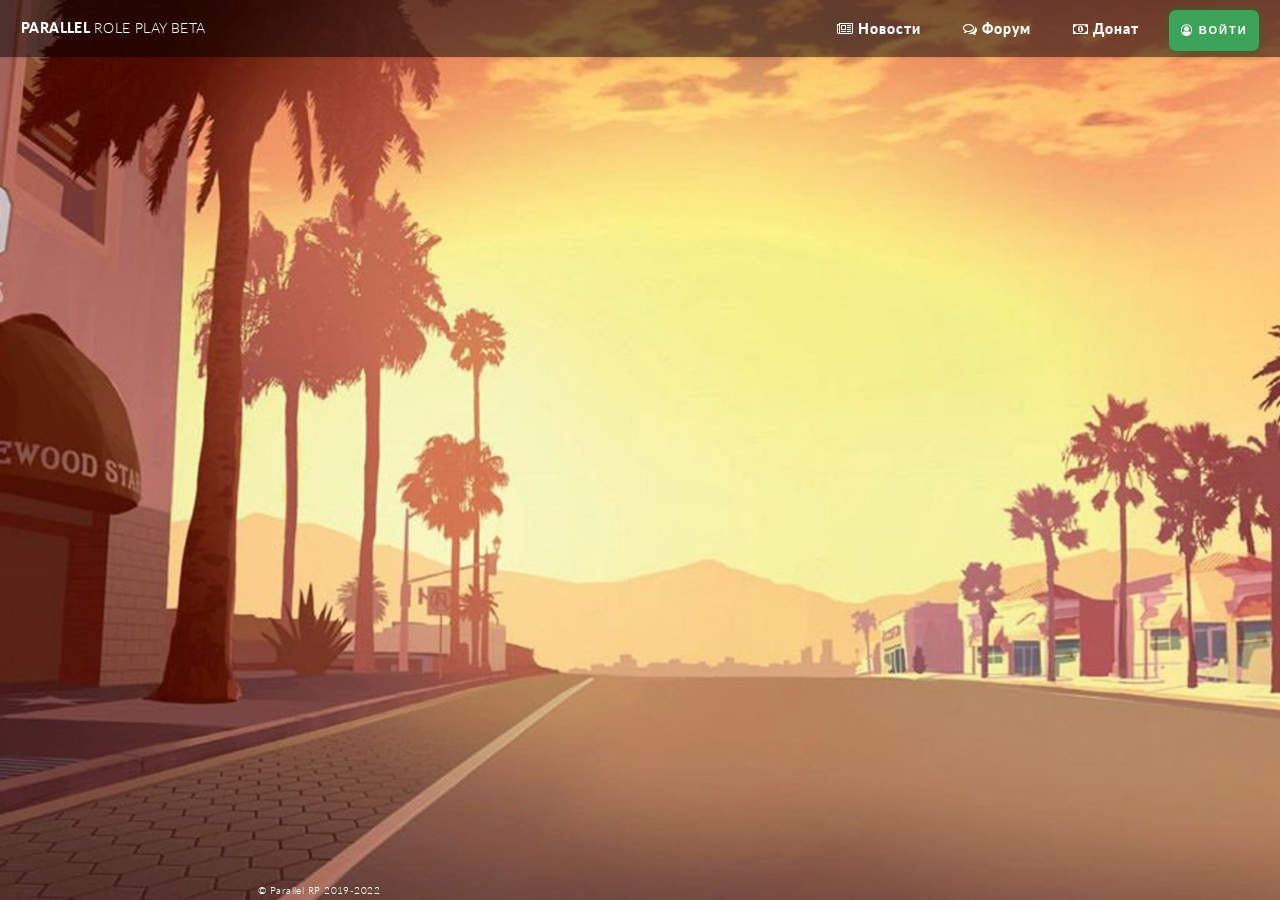
==== commit f8ff6d99: "Yandex Metric" ====
--- a/index.html
+++ b/index.html
@@ -19,7 +19,20 @@
 					 background: #c7b39b url(images/576754.jpg), url(images/576754.jpg); /* Цвет фона и путь к файлу */
 					}
 				   </style>-->
-				
+				<!-- Yandex.Metrika counter -->
+				<script type="text/javascript" >
+					(function(m,e,t,r,i,k,a){m[i]=m[i]||function(){(m[i].a=m[i].a||[]).push(arguments)};
+					m[i].l=1*new Date();k=e.createElement(t),a=e.getElementsByTagName(t)[0],k.async=1,k.src=r,a.parentNode.insertBefore(k,a)})
+					(window, document, "script", "https://mc.yandex.ru/metrika/tag.js", "ym");
+					ym(64696780, "init", {
+				 	clickmap:true,
+		 			trackLinks:true,
+		 			accurateTrackBounce:true,
+		 			webvisor:true
+					});
+ 				</script>
+ 				<noscript><div><img src="https://mc.yandex.ru/watch/64696780" style="position:absolute; left:-9999px;" alt="" /></div></noscript>
+ 				<!-- /Yandex.Metrika counter -->
 			</head>
 	<body class="index is-preload"
 		<div id="page-wrapper">
@@ -68,23 +81,8 @@
 					<li><a href="#" class="icon circle fa-github"><span class="label">Github</span></a></li>
 					<li><a href="#" class="icon circle fa-dribbble"><span class="label">Dribbble</span></a></li>
 				</ul></center>-->
-				<!-- Yandex.Metrika counter -->
-<script type="text/javascript" >
-	(function(m,e,t,r,i,k,a){m[i]=m[i]||function(){(m[i].a=m[i].a||[]).push(arguments)};
-	m[i].l=1*new Date();k=e.createElement(t),a=e.getElementsByTagName(t)[0],k.async=1,k.src=r,a.parentNode.insertBefore(k,a)})
-	(window, document, "script", "https://mc.yandex.ru/metrika/tag.js", "ym");
- 
-	ym(64696780, "init", {
-		 clickmap:true,
-		 trackLinks:true,
-		 accurateTrackBounce:true
-	});
- </script>
- <noscript><div><img src="https://mc.yandex.ru/watch/64696780" style="position:absolute; left:-9999px;" alt="" /></div></noscript>
- <!-- /Yandex.Metrika counter -->
-
 				<ul class="copyright" style="height: 4px; position: fixed; z-index: 10000; bottom: 0px; right: 900px; margin: 0px 0px 20px; font-size: 10px;">
-					<li>&copy; Parallel Rp 2019-2020</li>
+					<li>&copy; Parallel RP 2019-2022</li>
 				</ul>
 
 
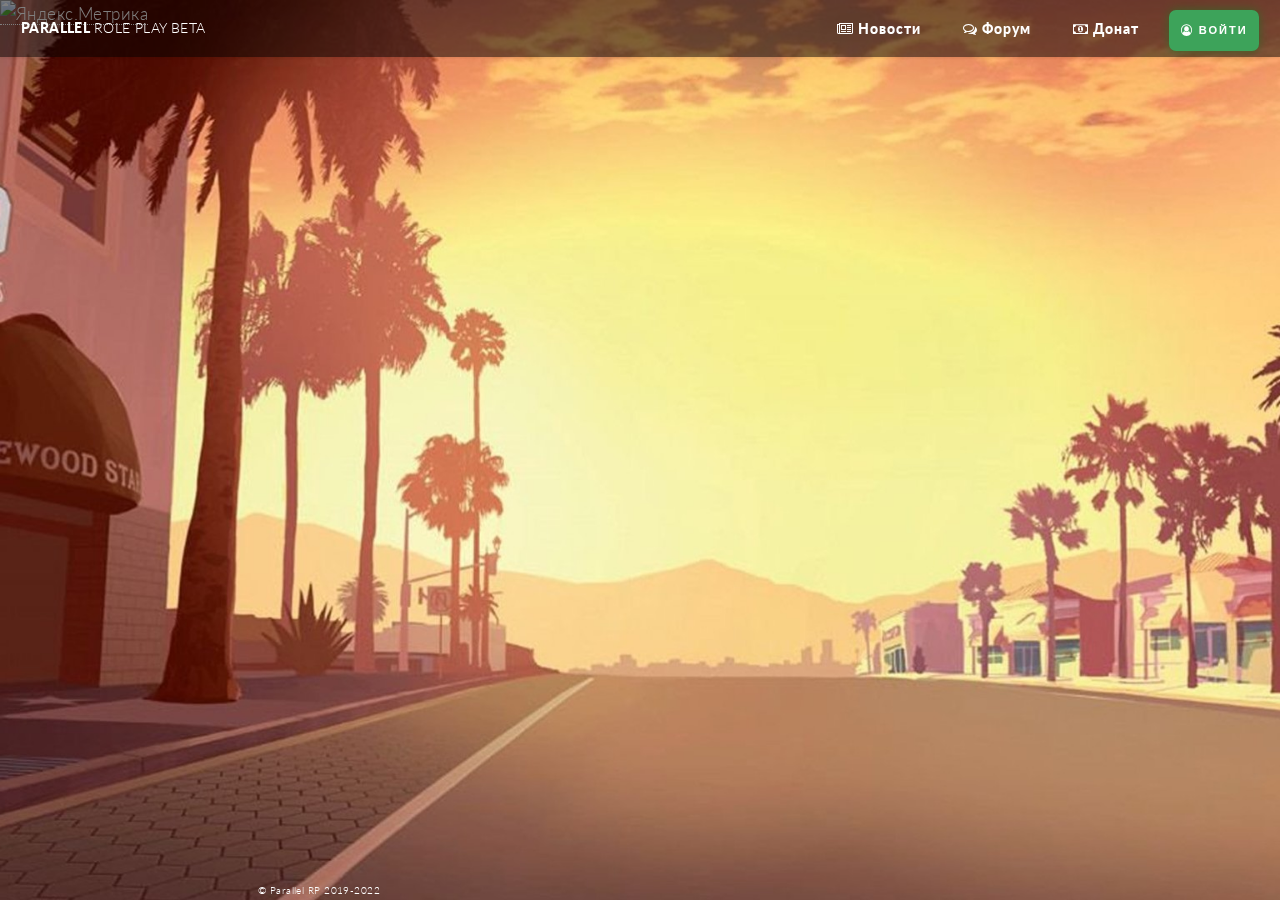
==== commit 9686b992: "Yandex Informer" ====
--- a/index.html
+++ b/index.html
@@ -19,20 +19,26 @@
 					 background: #c7b39b url(images/576754.jpg), url(images/576754.jpg); /* Цвет фона и путь к файлу */
 					}
 				   </style>-->
+				<meta name="yandex-verification" content="3804742d42bfa378" />
+				<!-- Yandex.Metrika informer -->
+				<a href="https://metrika.yandex.ru/stat/?id=64696780&amp;from=informer"
+					target="_blank" rel="nofollow"><img src="https://informer.yandex.ru/informer/64696780/3_1_B9B9B9FF_999999FF_1_pageviews"
+					style="width:88px; height:31px; border:0;" alt="Яндекс.Метрика" title="Яндекс.Метрика: данные за сегодня (просмотры, визиты и уникальные посетители)" class="ym-advanced-informer" data-cid="64696780" data-lang="ru" /></a>
+				<!-- /Yandex.Metrika informer -->
 				<!-- Yandex.Metrika counter -->
 				<script type="text/javascript" >
-					(function(m,e,t,r,i,k,a){m[i]=m[i]||function(){(m[i].a=m[i].a||[]).push(arguments)};
-					m[i].l=1*new Date();k=e.createElement(t),a=e.getElementsByTagName(t)[0],k.async=1,k.src=r,a.parentNode.insertBefore(k,a)})
-					(window, document, "script", "https://mc.yandex.ru/metrika/tag.js", "ym");
-					ym(64696780, "init", {
-				 	clickmap:true,
-		 			trackLinks:true,
-		 			accurateTrackBounce:true,
-		 			webvisor:true
-					});
- 				</script>
- 				<noscript><div><img src="https://mc.yandex.ru/watch/64696780" style="position:absolute; left:-9999px;" alt="" /></div></noscript>
- 				<!-- /Yandex.Metrika counter -->
+   					(function(m,e,t,r,i,k,a){m[i]=m[i]||function(){(m[i].a=m[i].a||[]).push(arguments)};
+   					m[i].l=1*new Date();k=e.createElement(t),a=e.getElementsByTagName(t)[0],k.async=1,k.src=r,a.parentNode.insertBefore(k,a)})
+   					(window, document, "script", "https://mc.yandex.ru/metrika/tag.js", "ym");
+   					ym(64696780, "init", {
+        				clickmap:true,
+        				trackLinks:true,
+        				accurateTrackBounce:true,
+        				webvisor:true
+   					});
+				</script>
+				<noscript><div><img src="https://mc.yandex.ru/watch/64696780" style="position:absolute; left:-9999px;" alt="" /></div></noscript>
+				<!-- /Yandex.Metrika counter -->
 			</head>
 	<body class="index is-preload"
 		<div id="page-wrapper">
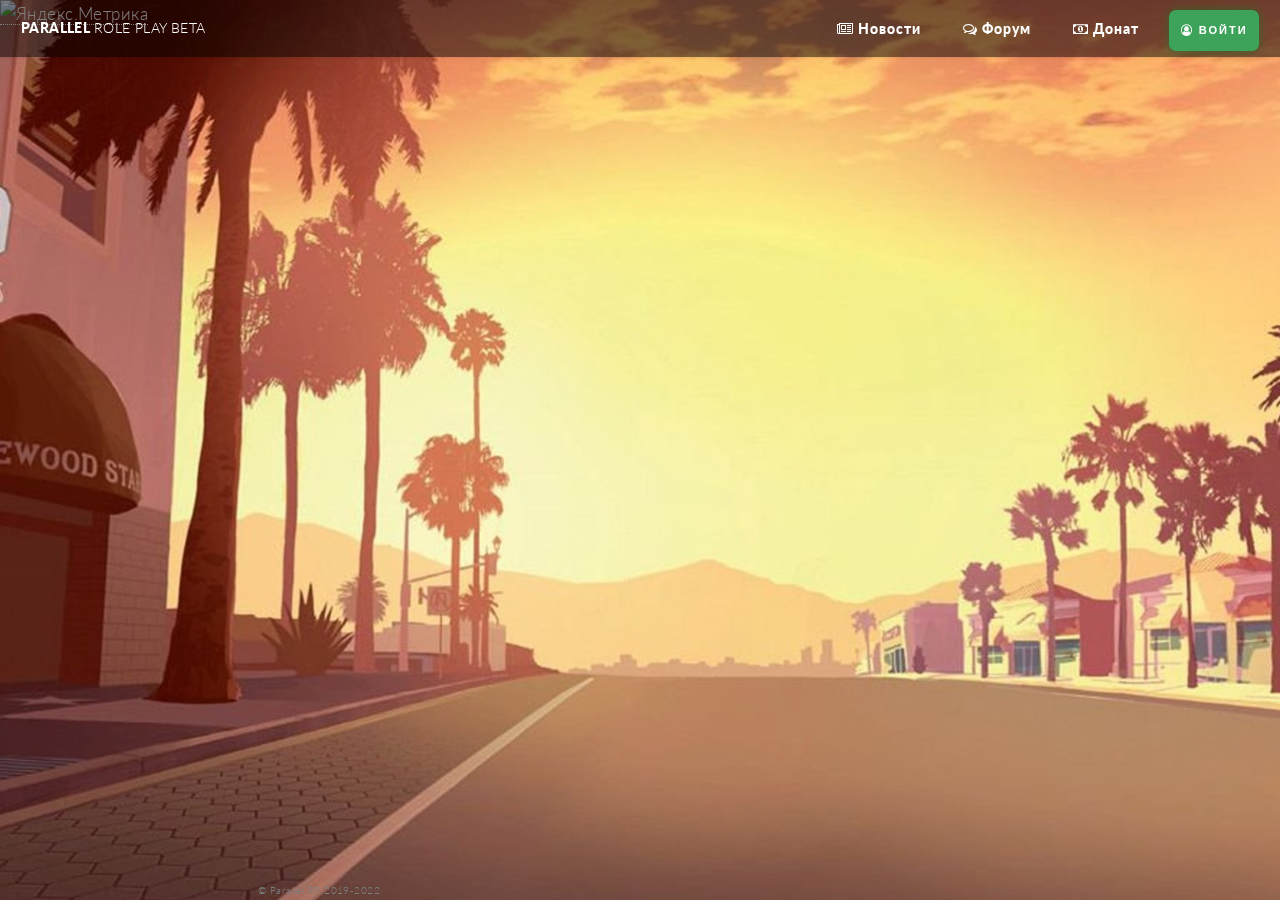
==== commit 6e3e6ec0: "update" ====
--- a/index.html
+++ b/index.html
@@ -1,48 +1,42 @@
 <!DOCTYPE HTML>
 <html>
-		<head>
-				<title>Parallel Role Play</title>
-				<meta charset="utf-8" />
-				<meta name="viewport" href='mobile-index.html' />
-				<script type='text/javascript'>
-					if(window.innerWidth<600)
-						llocation.href='mobile-index.html';
-					</script>
-				<link rel="stylesheet" href="assets/css/main.css" />
-				<link rel="stylesheet" type="greatrussianrp/css" href="assets/css/animate.css" />
-				<link rel="stylesheet" href="assets/css/fm.revealator.jquery.css">
-				<link rel="stylesheet" href="assets/css/style button.css">
-				<link rel="shortcut icon" href="images/favicon.jpg" type="image/jpg">
-				<noscript><link rel="stylesheet" href="assets/css/noscript.css" /></noscript>
-				<!--<style>
-					body {
-					 background: #c7b39b url(images/576754.jpg), url(images/576754.jpg); /* Цвет фона и путь к файлу */
-					}
-				   </style>-->
-				<meta name="yandex-verification" content="3804742d42bfa378" />
-				<!-- Yandex.Metrika informer -->
-				<a href="https://metrika.yandex.ru/stat/?id=64696780&amp;from=informer"
-					target="_blank" rel="nofollow"><img src="https://informer.yandex.ru/informer/64696780/3_1_B9B9B9FF_999999FF_1_pageviews"
-					style="width:88px; height:31px; border:0;" alt="Яндекс.Метрика" title="Яндекс.Метрика: данные за сегодня (просмотры, визиты и уникальные посетители)" class="ym-advanced-informer" data-cid="64696780" data-lang="ru" /></a>
-				<!-- /Yandex.Metrika informer -->
-				<!-- Yandex.Metrika counter -->
-				<script type="text/javascript" >
-   					(function(m,e,t,r,i,k,a){m[i]=m[i]||function(){(m[i].a=m[i].a||[]).push(arguments)};
-   					m[i].l=1*new Date();k=e.createElement(t),a=e.getElementsByTagName(t)[0],k.async=1,k.src=r,a.parentNode.insertBefore(k,a)})
-   					(window, document, "script", "https://mc.yandex.ru/metrika/tag.js", "ym");
-   					ym(64696780, "init", {
-        				clickmap:true,
-        				trackLinks:true,
-        				accurateTrackBounce:true,
-        				webvisor:true
-   					});
-				</script>
-				<noscript><div><img src="https://mc.yandex.ru/watch/64696780" style="position:absolute; left:-9999px;" alt="" /></div></noscript>
-				<!-- /Yandex.Metrika counter -->
-			</head>
-	<body class="index is-preload"
-		<div id="page-wrapper">
-
+	<head>
+		<title>Parallel Role Play</title>
+		<meta charset="utf-8" />
+		<meta name="viewport" href='mobile-index.html' />
+		<script type='text/javascript'>
+			if(window.innerWidth<600)
+			llocation.href='mobile-index.html';
+		</script>
+		<link rel="stylesheet" href="assets/css/main.css" />
+		<link rel="stylesheet" type="greatrussianrp/css" href="assets/css/animate.css" />
+		<link rel="stylesheet" href="assets/css/fm.revealator.jquery.css">
+		<link rel="stylesheet" href="assets/css/style button.css">
+		<link rel="shortcut icon" href="images/favicon.jpg" type="image/jpg">
+		<noscript><link rel="stylesheet" href="assets/css/noscript.css" /></noscript>
+		<meta name="yandex-verification" content="3804742d42bfa378" />
+		<!-- Yandex.Metrika informer -->
+			<a href="https://metrika.yandex.ru/stat/?id=64696780&amp;from=informer"
+				target="_blank" rel="nofollow"><img src="https://informer.yandex.ru/informer/64696780/3_1_B9B9B9FF_999999FF_1_pageviews"
+				style="width:88px; height:31px; border:0;" alt="Яндекс.Метрика" title="Яндекс.Метрика: данные за сегодня (просмотры, визиты и уникальные посетители)" class="ym-advanced-informer" data-cid="64696780" data-lang="ru" /></a>
+		<!-- /Yandex.Metrika informer -->
+		<!-- Yandex.Metrika counter -->
+			<script type="text/javascript" >
+   				(function(m,e,t,r,i,k,a){m[i]=m[i]||function(){(m[i].a=m[i].a||[]).push(arguments)};
+   				m[i].l=1*new Date();k=e.createElement(t),a=e.getElementsByTagName(t)[0],k.async=1,k.src=r,a.parentNode.insertBefore(k,a)})
+   				(window, document, "script", "https://mc.yandex.ru/metrika/tag.js", "ym");
+   				ym(64696780, "init", {
+    				clickmap:true,
+    				trackLinks:true,
+    				accurateTrackBounce:true,
+    				webvisor:true
+   				});
+			</script>
+			<noscript><div><img src="https://mc.yandex.ru/watch/64696780" style="position:absolute; left:-9999px;" alt="" /></div></noscript>
+		<!-- /Yandex.Metrika counter -->
+	</head>
+	<body class="index is-preload">
+		<!-- <div id="page-wrapper"> -->
 			<!-- Header -->
 				<header id="header">
 					<h1 id="logo"><a href="index.html">Parallel <span>Role Play Beta</span></a></h1>
@@ -55,12 +49,9 @@
 						</ul>
 					</nav>
 				</header>
-
 			<!-- Banner -->
 				<section id="banner">
-
 					<div class="inner" style="border-radius: 8px;">
-
 						<header>
 							<h2>Parallel</h2>
 						</header>
@@ -73,66 +64,62 @@
 								<li><a href="raz.html" class="button fit scrolly">Начать играть</a></li>
 							</ul>
 						</footer>
+					</div>
+					<!--VK-->
+					<div id="vk_community_messages"></div>
+					<script type="text/javascript">
+						VK.Widgets.CommunityMessages("vk_community_messages", 169096168, {tooltipButtonText: "Есть вопрос или жалоба?"});
+					</script>
+					<!--VK-->
+					<!--</article>-->
+					<!-- Footer -->
 
-					</div>
-			<!--</article>-->
-
-			<!-- Footer -->
-		
-
-				<!--<center><ul class="icons">
-					<li><a style = "color: #4682b4" href="https://vk.com/greatrussianrp" class="icon circle fa-vk"><span class="label">Vk</span></a></li>
-					<li><a href="#" class="icon circle fa-facebook"><span class="label">Facebook</span></a></li>
-					<li><a style = "color: #ff0000" href="#" class="icon circle fa-youtube-square"><span class="label">YouTube</span></a></li>
-					<li><a href="#" class="icon circle fa-github"><span class="label">Github</span></a></li>
-					<li><a href="#" class="icon circle fa-dribbble"><span class="label">Dribbble</span></a></li>
-				</ul></center>-->
-				<ul class="copyright" style="height: 4px; position: fixed; z-index: 10000; bottom: 0px; right: 900px; margin: 0px 0px 20px; font-size: 10px;">
-					<li>&copy; Parallel RP 2019-2022</li>
-				</ul>
-
-
-		</div>
-		<!-- Scripts -->
-		<script src="assets/js/jquery.min.js"></script>
-		<script src="assets/js/jquery.dropotron.min.js"></script>
-		<script src="assets/js/jquery.scrolly.min.js"></script>
-		<script src="assets/js/jquery.scrollex.min.js"></script>
-		<script src="assets/js/browser.min.js"></script>
-		<script src="assets/js/breakpoints.min.js"></script>
-		<script src="assets/js/util.js"></script>
-		<script src="assets/js/main.js"></script>
-		<script src="http://ajax.googleapis.com/ajax/libs/jquery/1.11.0/jquery.min.js"></script>
-		<script src="assets/js/jquery-1.11.3.min.js"></script>
-		<script src="assets/js/fm.revealator.jquery.js"></script>
-		<script type="text/javascript" src="https://vk.com/js/api/openapi.js?166"></script>
-	<div id="vk_community_messages"></div>
-	<script type="text/javascript">
-	VK.Widgets.CommunityMessages("vk_community_messages", 169096168, {tooltipButtonText: "Есть вопрос или жалоба?"});
-	</script>
-	<script src="assets/js/jquery-1.11.3.min.js"></script> 
-	<script src="assets/js/jquery.backstretch.min.js"></script> 
-	<script> 
-	var images = [ 
-	"images/bg0.jpg", 
-	"images/bg1.jpg",
-	"images/bg2.jpg", 
-	"images/bg3.jpg",
-	"images/bg4.jpg",
-	"images/bg5.jpg",
-	"images/bg6.jpg",
-	"images/bg7.jpg"
-	]; 
-	$(images).each(function(){ 
-	$('<img/>')[0].src = this;  
-	});   
-	var index = 0; 
-	$.backstretch(images[index], {speed: 500}); 
-	setInterval(function() { 
-	index = (index >= images.length - 1) ? 0 : index + 1; 
-	$.backstretch(images[index]); 
-	}, 60000); 
-	</script>
-	</section>
+						<!--<center><ul class="icons">
+							<li><a style = "color: #4682b4" href="https://vk.com/greatrussianrp" class="icon circle fa-vk"><span class="label">Vk</span></a></li>
+							<li><a href="#" class="icon circle fa-facebook"><span class="label">Facebook</span></a></li>
+							<li><a style = "color: #ff0000" href="#" class="icon circle fa-youtube-square"><span class="label">YouTube</span></a></li>
+							<li><a href="#" class="icon circle fa-github"><span class="label">Github</span></a></li>
+							<li><a href="#" class="icon circle fa-dribbble"><span class="label">Dribbble</span></a></li>
+						</ul></center>-->
+				</section>
+					<ul class="copyright" style="height: 4px; position: fixed; z-index: 10000; bottom: 0px; right: 900px; margin: 0px 0px 20px; font-size: 10px;">
+						<li>&copy; Parallel RP 2019-2022</li>
+					</ul>
+		<!--</div>-->
+					<!-- Scripts -->
+						<script src="assets/js/jquery.min.js"></script>
+						<script src="assets/js/jquery.dropotron.min.js"></script>
+						<script src="assets/js/jquery.scrolly.min.js"></script>
+						<script src="assets/js/jquery.scrollex.min.js"></script>
+						<script src="assets/js/browser.min.js"></script>
+						<script src="assets/js/breakpoints.min.js"></script>
+						<script src="assets/js/util.js"></script>
+						<script src="assets/js/main.js"></script>
+						<script src="http://ajax.googleapis.com/ajax/libs/jquery/1.11.0/jquery.min.js"></script>
+						<script src="assets/js/jquery-1.11.3.min.js"></script>
+						<script src="assets/js/fm.revealator.jquery.js"></script>
+						<script type="text/javascript" src="https://vk.com/js/api/openapi.js?166"></script>			
+						<script src="assets/js/jquery-1.11.3.min.js"></script> 
+						<script src="assets/js/jquery.backstretch.min.js"></script> 
+						<script> 
+							var images = [ 
+							"images/bg0.jpg", 
+							"images/bg1.jpg",
+							"images/bg2.jpg", 
+							"images/bg3.jpg",
+							"images/bg4.jpg",
+							"images/bg5.jpg",
+							"images/bg6.jpg",
+							"images/bg7.jpg"]; 
+							$(images).each(function(){ 
+								$('<img/>')[0].src = this;});   
+							var index = 0; 
+							$.backstretch(images[index], {speed: 500}); 
+							setInterval(function() { 
+								index = (index >= images.length - 1) ? 0 : index + 1; 
+								$.backstretch(images[index]); 
+							}, 60000); 
+						</script>
+				<!--</section>-->
 	</body>
 </html>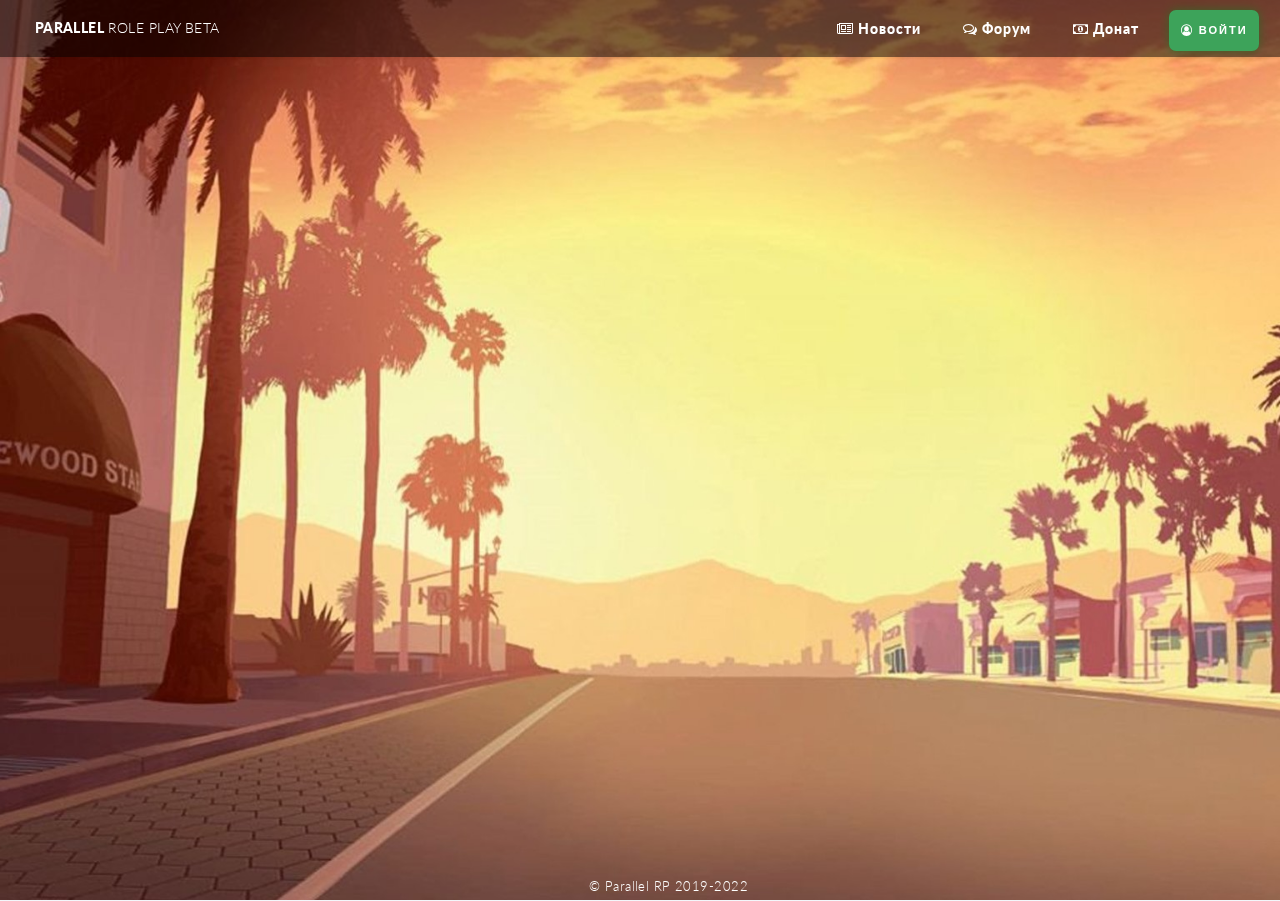
==== commit 1844f755: "update" ====
--- a/index.html
+++ b/index.html
@@ -15,11 +15,6 @@
 		<link rel="shortcut icon" href="images/favicon.jpg" type="image/jpg">
 		<noscript><link rel="stylesheet" href="assets/css/noscript.css" /></noscript>
 		<meta name="yandex-verification" content="3804742d42bfa378" />
-		<!-- Yandex.Metrika informer -->
-			<a href="https://metrika.yandex.ru/stat/?id=64696780&amp;from=informer"
-				target="_blank" rel="nofollow"><img src="https://informer.yandex.ru/informer/64696780/3_1_B9B9B9FF_999999FF_1_pageviews"
-				style="width:88px; height:31px; border:0;" alt="Яндекс.Метрика" title="Яндекс.Метрика: данные за сегодня (просмотры, визиты и уникальные посетители)" class="ym-advanced-informer" data-cid="64696780" data-lang="ru" /></a>
-		<!-- /Yandex.Metrika informer -->
 		<!-- Yandex.Metrika counter -->
 			<script type="text/javascript" >
    				(function(m,e,t,r,i,k,a){m[i]=m[i]||function(){(m[i].a=m[i].a||[]).push(arguments)};
@@ -36,90 +31,84 @@
 		<!-- /Yandex.Metrika counter -->
 	</head>
 	<body class="index is-preload">
-		<!-- <div id="page-wrapper"> -->
-			<!-- Header -->
-				<header id="header">
-					<h1 id="logo"><a href="index.html">Parallel <span>Role Play Beta</span></a></h1>
-					<nav id="nav">
-						<ul>
-							<li class="current"><a href="raz.html" class="icon fa-newspaper-o"> Новости</a></li>
-							<li class="current"><a href="https://grrp.sa-mp-servers.com/forum" class="icon fa-comments-o">  Форум</a></li>
-							<li class="current"><a href="donate.html" class="icon fa-money">  Донат</a></li>
-							<li class="current"></li><a href="raz.html" ><button class="icon fa-user-circle-o"> Войти</button></a>
+		<div id="page-wrapper">
+			<header id="header">
+				<h1 id="logo"><a href="index.html">Parallel <span>Role Play Beta</span></a></h1>
+				<nav id="nav">
+					<ul>
+						<li class="current"><a href="raz.html" class="icon fa-newspaper-o"> Новости</a></li>
+						<li class="current"><a href="https://grrp.sa-mp-servers.com/forum" class="icon fa-comments-o">  Форум</a></li>
+						<li class="current"><a href="donate.html" class="icon fa-money">  Донат</a></li>
+						<li class="current"></li><a href="raz.html" ><button class="icon fa-user-circle-o"> Войти</button></a>
+					</ul>
+				</nav>
+			</header>
+			<section id="banner">
+				<div class="inner" style="border-radius: 8px;">
+					<header>
+						<h2>Parallel</h2>
+					</header>
+					<p>Добро пожаловать на <strong>Parallel</strong>, на этом сервере вы сможете ощутить себя кем угодно!
+					<br />
+					Начните играть прямо сейчас!
+					<br />
+					<footer>
+						<ul class="buttons stacked">
+							<li><a href="raz.html" class="button fit scrolly">Начать играть</a></li>
 						</ul>
-					</nav>
-				</header>
-			<!-- Banner -->
-				<section id="banner">
-					<div class="inner" style="border-radius: 8px;">
-						<header>
-							<h2>Parallel</h2>
-						</header>
-						<p>Добро пожаловать на <strong>Parallel</strong>, на этом сервере вы сможете ощутить себя кем угодно!
-						<br />
-						Начните играть прямо сейчас!
-						<br />
-						<footer>
-							<ul class="buttons stacked">
-								<li><a href="raz.html" class="button fit scrolly">Начать играть</a></li>
-							</ul>
-						</footer>
-					</div>
-					<!--VK-->
-					<div id="vk_community_messages"></div>
-					<script type="text/javascript">
-						VK.Widgets.CommunityMessages("vk_community_messages", 169096168, {tooltipButtonText: "Есть вопрос или жалоба?"});
-					</script>
-					<!--VK-->
-					<!--</article>-->
-					<!-- Footer -->
-
-						<!--<center><ul class="icons">
-							<li><a style = "color: #4682b4" href="https://vk.com/greatrussianrp" class="icon circle fa-vk"><span class="label">Vk</span></a></li>
-							<li><a href="#" class="icon circle fa-facebook"><span class="label">Facebook</span></a></li>
-							<li><a style = "color: #ff0000" href="#" class="icon circle fa-youtube-square"><span class="label">YouTube</span></a></li>
-							<li><a href="#" class="icon circle fa-github"><span class="label">Github</span></a></li>
-							<li><a href="#" class="icon circle fa-dribbble"><span class="label">Dribbble</span></a></li>
-						</ul></center>-->
-				</section>
-					<ul class="copyright" style="height: 4px; position: fixed; z-index: 10000; bottom: 0px; right: 900px; margin: 0px 0px 20px; font-size: 10px;">
-						<li>&copy; Parallel RP 2019-2022</li>
-					</ul>
-		<!--</div>-->
-					<!-- Scripts -->
-						<script src="assets/js/jquery.min.js"></script>
-						<script src="assets/js/jquery.dropotron.min.js"></script>
-						<script src="assets/js/jquery.scrolly.min.js"></script>
-						<script src="assets/js/jquery.scrollex.min.js"></script>
-						<script src="assets/js/browser.min.js"></script>
-						<script src="assets/js/breakpoints.min.js"></script>
-						<script src="assets/js/util.js"></script>
-						<script src="assets/js/main.js"></script>
-						<script src="http://ajax.googleapis.com/ajax/libs/jquery/1.11.0/jquery.min.js"></script>
-						<script src="assets/js/jquery-1.11.3.min.js"></script>
-						<script src="assets/js/fm.revealator.jquery.js"></script>
-						<script type="text/javascript" src="https://vk.com/js/api/openapi.js?166"></script>			
-						<script src="assets/js/jquery-1.11.3.min.js"></script> 
-						<script src="assets/js/jquery.backstretch.min.js"></script> 
-						<script> 
-							var images = [ 
-							"images/bg0.jpg", 
-							"images/bg1.jpg",
-							"images/bg2.jpg", 
-							"images/bg3.jpg",
-							"images/bg4.jpg",
-							"images/bg5.jpg",
-							"images/bg6.jpg",
-							"images/bg7.jpg"]; 
-							$(images).each(function(){ 
-								$('<img/>')[0].src = this;});   
-							var index = 0; 
-							$.backstretch(images[index], {speed: 500}); 
-							setInterval(function() { 
-								index = (index >= images.length - 1) ? 0 : index + 1; 
-								$.backstretch(images[index]); 
-							}, 60000); 
-						</script>
-				<!--</section>-->
+					</footer>
+				</div>
+				<!--VK-->
+				<div id="vk_community_messages"></div>
+				<script type="text/javascript">
+					VK.Widgets.CommunityMessages("vk_community_messages", 169096168, {tooltipButtonText: "Есть вопрос или жалоба?"});
+				</script>
+				<!--VK-->
+				<!-- Footer -->
+					<!--<center><ul class="icons">
+						<li><a style = "color: #4682b4" href="https://vk.com/greatrussianrp" class="icon circle fa-vk"><span class="label">Vk</span></a></li>
+						<li><a href="#" class="icon circle fa-facebook"><span class="label">Facebook</span></a></li>
+						<li><a style = "color: #ff0000" href="#" class="icon circle fa-youtube-square"><span class="label">YouTube</span></a></li>
+						<li><a href="#" class="icon circle fa-github"><span class="label">Github</span></a></li>
+						<li><a href="#" class="icon circle fa-dribbble"><span class="label">Dribbble</span></a></li>
+					</ul></center>-->
+			</section>
+			<div class="copyright copyrights">
+				<li class="copyright">&copy; Parallel RP 2019-2022</li>
+			</div>
+		</div>
+		<script src="assets/js/jquery.min.js"></script>
+		<script src="assets/js/jquery.dropotron.min.js"></script>
+		<script src="assets/js/jquery.scrolly.min.js"></script>
+		<script src="assets/js/jquery.scrollex.min.js"></script>
+		<script src="assets/js/browser.min.js"></script>
+		<script src="assets/js/breakpoints.min.js"></script>
+		<script src="assets/js/util.js"></script>
+		<script src="assets/js/main.js"></script>
+		<script src="http://ajax.googleapis.com/ajax/libs/jquery/1.11.0/jquery.min.js"></script>
+		<script src="assets/js/jquery-1.11.3.min.js"></script>
+		<script src="assets/js/fm.revealator.jquery.js"></script>
+		<script type="text/javascript" src="https://vk.com/js/api/openapi.js?166"></script>			
+		<script src="assets/js/jquery-1.11.3.min.js"></script> 
+		<script src="assets/js/jquery.backstretch.min.js"></script> 
+		<script> 
+			var images = [ 
+			"images/bg0.jpg", 
+			"images/bg1.jpg",
+			"images/bg2.jpg", 
+			"images/bg3.jpg",
+			"images/bg4.jpg",
+			"images/bg5.jpg",
+			"images/bg6.jpg",
+			"images/bg7.jpg"]; 
+		$(images).each(function(){ 
+			$('<img/>')[0].src = this;});   
+		var index = 0; 
+		$.backstretch(images[index], {speed: 500}); 
+		setInterval(function() { 
+			index = (index >= images.length - 1) ? 0 : index + 1; 
+			$.backstretch(images[index]); 
+		}, 60000); 
+		</script>
 	</body>
 </html>--- a/assets/css/main.css
+++ b/assets/css/main.css
@@ -24,7 +24,6 @@
 	font-size: 100%;
 	font: inherit;
 	vertical-align: baseline;}
-
 article, aside, details, figcaption, figure,
 footer, header, hgroup, menu, nav, section {
 	display: block;}
@@ -53,6 +52,10 @@
 
 body {
 	-webkit-text-size-adjust: none;
+}
+
+::-webkit-scrollbar {
+	width: 0;
 }
 
 mark {
@@ -2290,7 +2293,7 @@
 		cursor: default;
 		font-size: 0.8em;
 		left: 0;
-		padding: 1.3em 1.5em;
+		padding: 1.3em 2.5em;
 		position: fixed;
 		top: 0;
 		width: 100%;
@@ -2617,6 +2620,34 @@
 			margin-bottom: 2em;
 		}
 
+/* copyright */
+
+	.copyright {
+		color: #fff;
+		font-size: 13px;
+		left: 45%;
+		z-index: 40;
+		bottom: -1px;
+	}
+	.copyrights {
+		position: absolute;
+	  }
+	.copyright a {
+		color: inherit;
+		border-bottom: dotted 0px;
+	}
+	.copyright li {			
+		display: inline-block;
+		margin-left: 1em;
+		padding-left: 1em;
+		/*border-left: dotted 1px;*/
+	}
+
+	.copyright li:first-child {
+		padding: 0;			
+		border: 0;
+	}
+
 /* Footer */
 
 	#footer {
@@ -2626,9 +2657,11 @@
 		text-align: center;
 	}
 
-		#footer .copyright {
+		/*#footer .copyright {
+			color: #fff;
 			font-size: 0.8em;
 			line-height: 1em;
+			text-align:center;
 		}
 
 			#footer .copyright a {
@@ -2646,7 +2679,7 @@
 					margin: 0;
 					padding: 0;
 					border: 0;
-				}
+				}*/
 
 /* Wide */
 
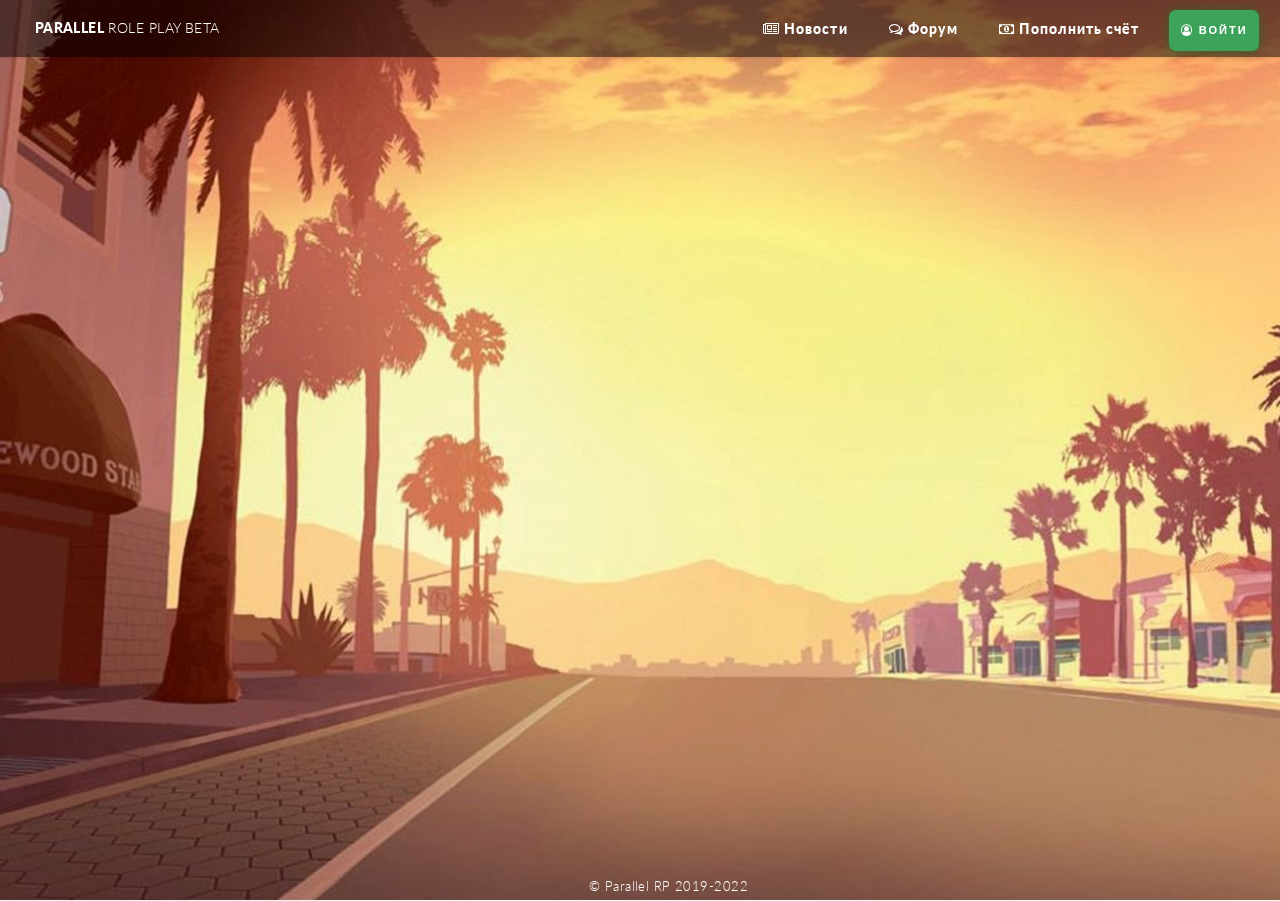
==== commit 695d2c5e: "update" ====
--- a/index.html
+++ b/index.html
@@ -3,11 +3,7 @@
 	<head>
 		<title>Parallel Role Play</title>
 		<meta charset="utf-8" />
-		<meta name="viewport" href='mobile-index.html' />
-		<script type='text/javascript'>
-			if(window.innerWidth<600)
-			llocation.href='mobile-index.html';
-		</script>
+		<meta name="viewport" content="width=device-width, initial-scale=1, user-scalable=no" />
 		<link rel="stylesheet" href="assets/css/main.css" />
 		<link rel="stylesheet" type="greatrussianrp/css" href="assets/css/animate.css" />
 		<link rel="stylesheet" href="assets/css/fm.revealator.jquery.css">
@@ -30,7 +26,7 @@
 			<noscript><div><img src="https://mc.yandex.ru/watch/64696780" style="position:absolute; left:-9999px;" alt="" /></div></noscript>
 		<!-- /Yandex.Metrika counter -->
 	</head>
-	<body class="index is-preload">
+	<body class="left-sidebar index is-preload">
 		<div id="page-wrapper">
 			<header id="header">
 				<h1 id="logo"><a href="index.html">Parallel <span>Role Play Beta</span></a></h1>
@@ -38,7 +34,7 @@
 					<ul>
 						<li class="current"><a href="raz.html" class="icon fa-newspaper-o"> Новости</a></li>
 						<li class="current"><a href="https://grrp.sa-mp-servers.com/forum" class="icon fa-comments-o">  Форум</a></li>
-						<li class="current"><a href="donate.html" class="icon fa-money">  Донат</a></li>
+						<li class="current"><a href="donate.html" class="icon fa-money">  Пополнить счёт</a></li>
 						<li class="current"></li><a href="raz.html" ><button class="icon fa-user-circle-o"> Войти</button></a>
 					</ul>
 				</nav>
--- a/assets/css/main.css
+++ b/assets/css/main.css
@@ -2285,7 +2285,7 @@
 			top: 0;
 		}
 	}
-
+	
 	#header {
 		background: #00000080;
 		box-shadow: 0 1px 2px 0 rgba(0, 0, 0, 0.075);
@@ -2507,7 +2507,6 @@
 
 	#banner {
 		background-attachment: scroll, scroll, scroll, fixed;
-		/*background-color: #645862;*/
 		/*background-image: url("images/light-bl.svg"), url("images/light-br.svg"), url("images/overlay.png"), url("../../images/576754.jpg");*/
 		background-position: bottom left, bottom right, top left, top center;
 		background-repeat: no-repeat, no-repeat, repeat, no-repeat;
@@ -2570,6 +2569,22 @@
 
 			#banner .inner footer {
 				margin: 2em 0 0 0;
+			}
+			#banner .inner ul li a{
+				border: solid 1px transparent;
+				color: inherit;
+				display: inline-block;
+				line-height: 0.5em;
+				padding: 0.6em 0.75em;
+				text-decoration: none;
+			}
+			
+			#banner .inner ul li.active > a, ul li:hover > a {
+					-moz-transition: all 0.2s ease-in-out;
+					-webkit-transition: all 0.2s ease-in-out;
+					-ms-transition: all 0.2s ease-in-out;
+					transition: all 0.2s ease-in-out;
+					background: rgba(188, 202, 206, 0.15);
 			}
 
 /* Main */
@@ -3277,9 +3292,9 @@
 			}
 
 				#banner .inner {
-					background: none;
+					/*background: none;*/
 					display: block;
-					padding: 0 1.5em;
+					/*padding: 0 1.5em;*/
 				}
 
 					#banner .inner header h2 {
@@ -3293,6 +3308,12 @@
 					#banner .inner br {
 						display: none;
 					}
+		
+		/*Copyright*/
+
+		.copyright{
+			left:30%;
+		}
 
 		/* Main */
 
